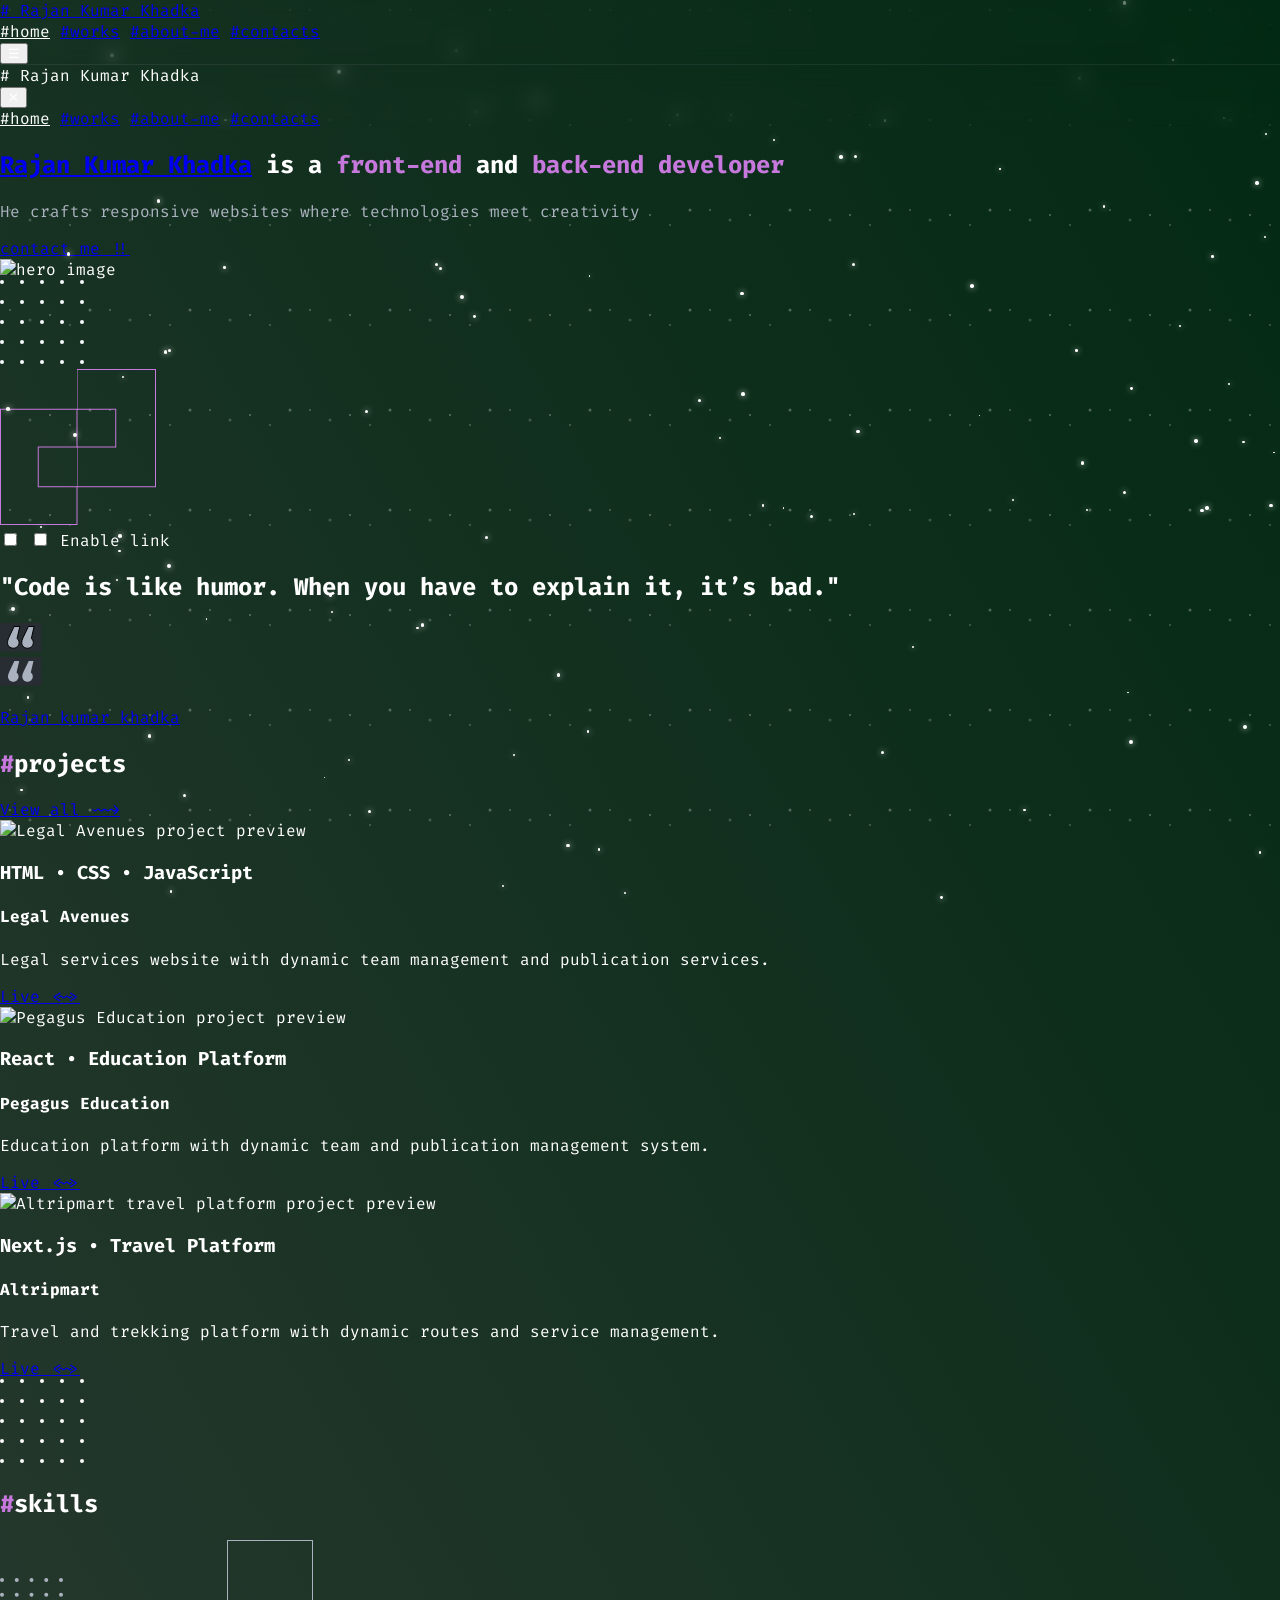
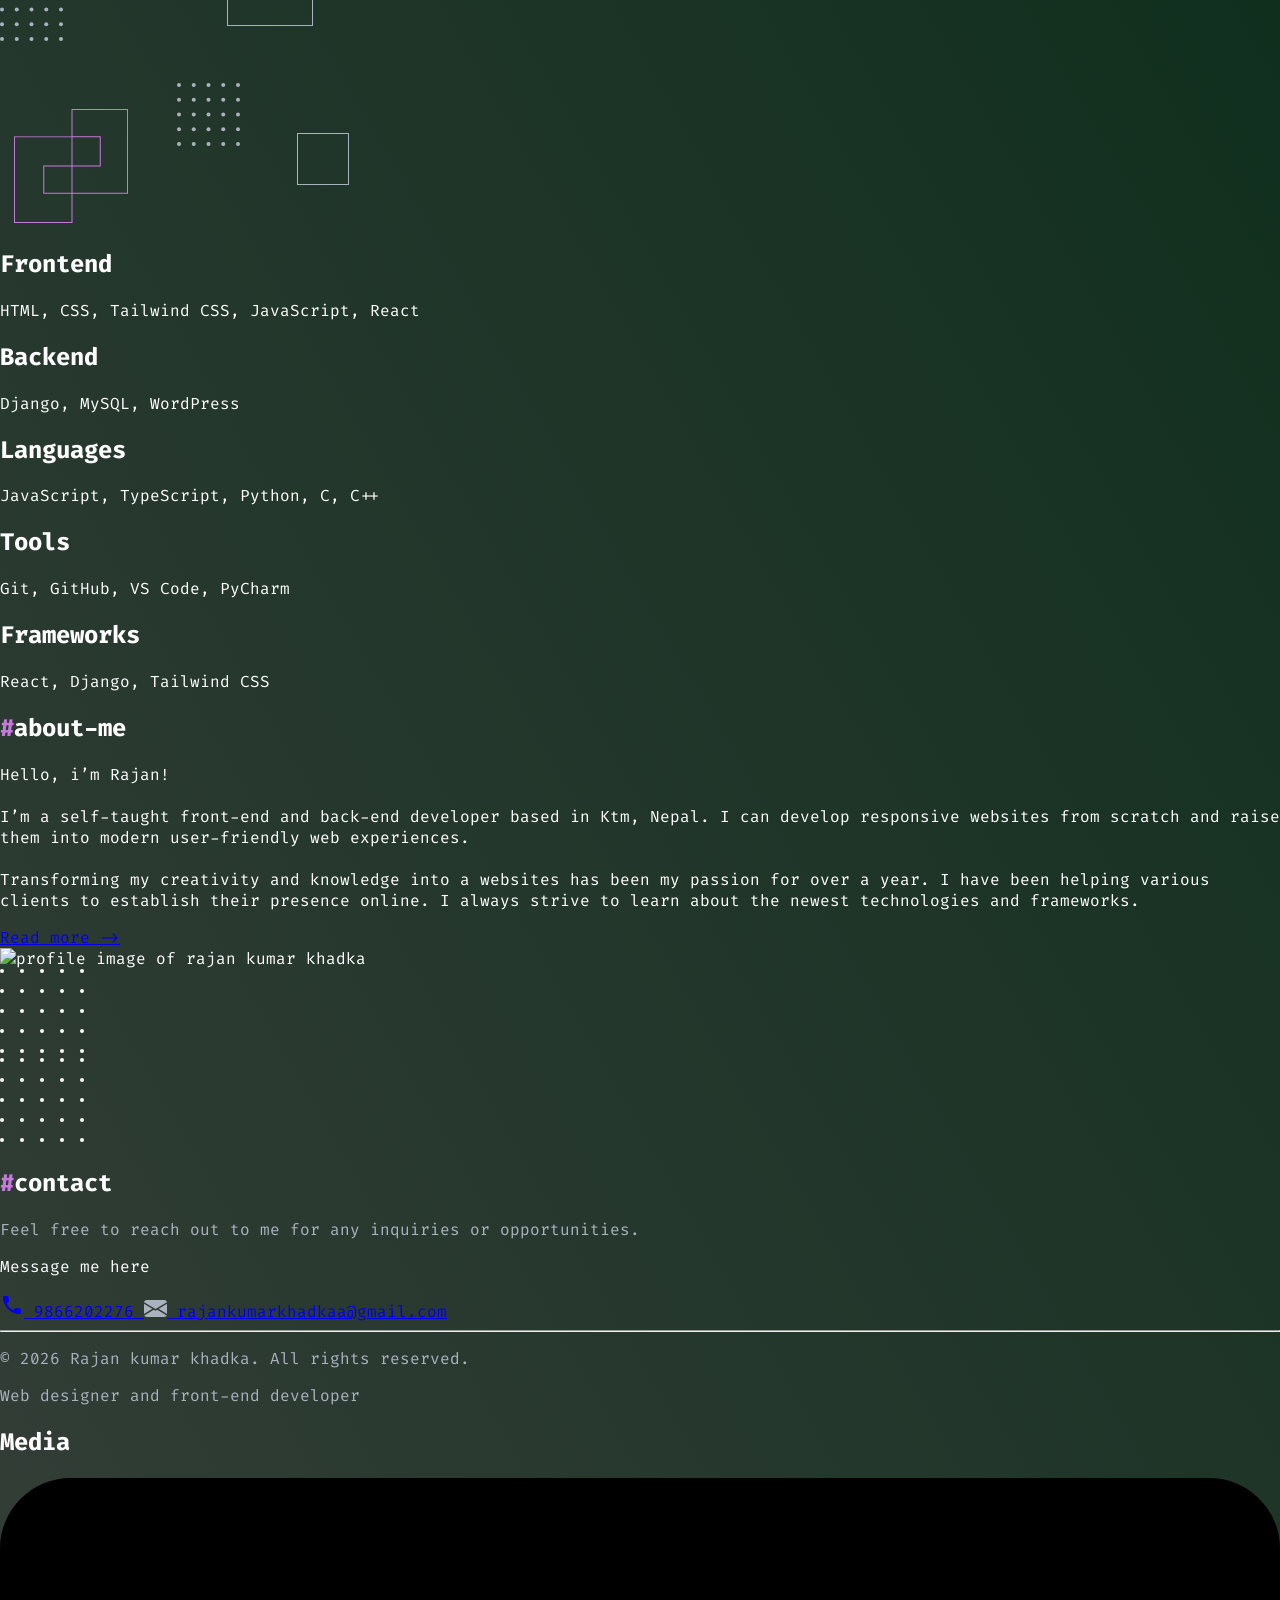
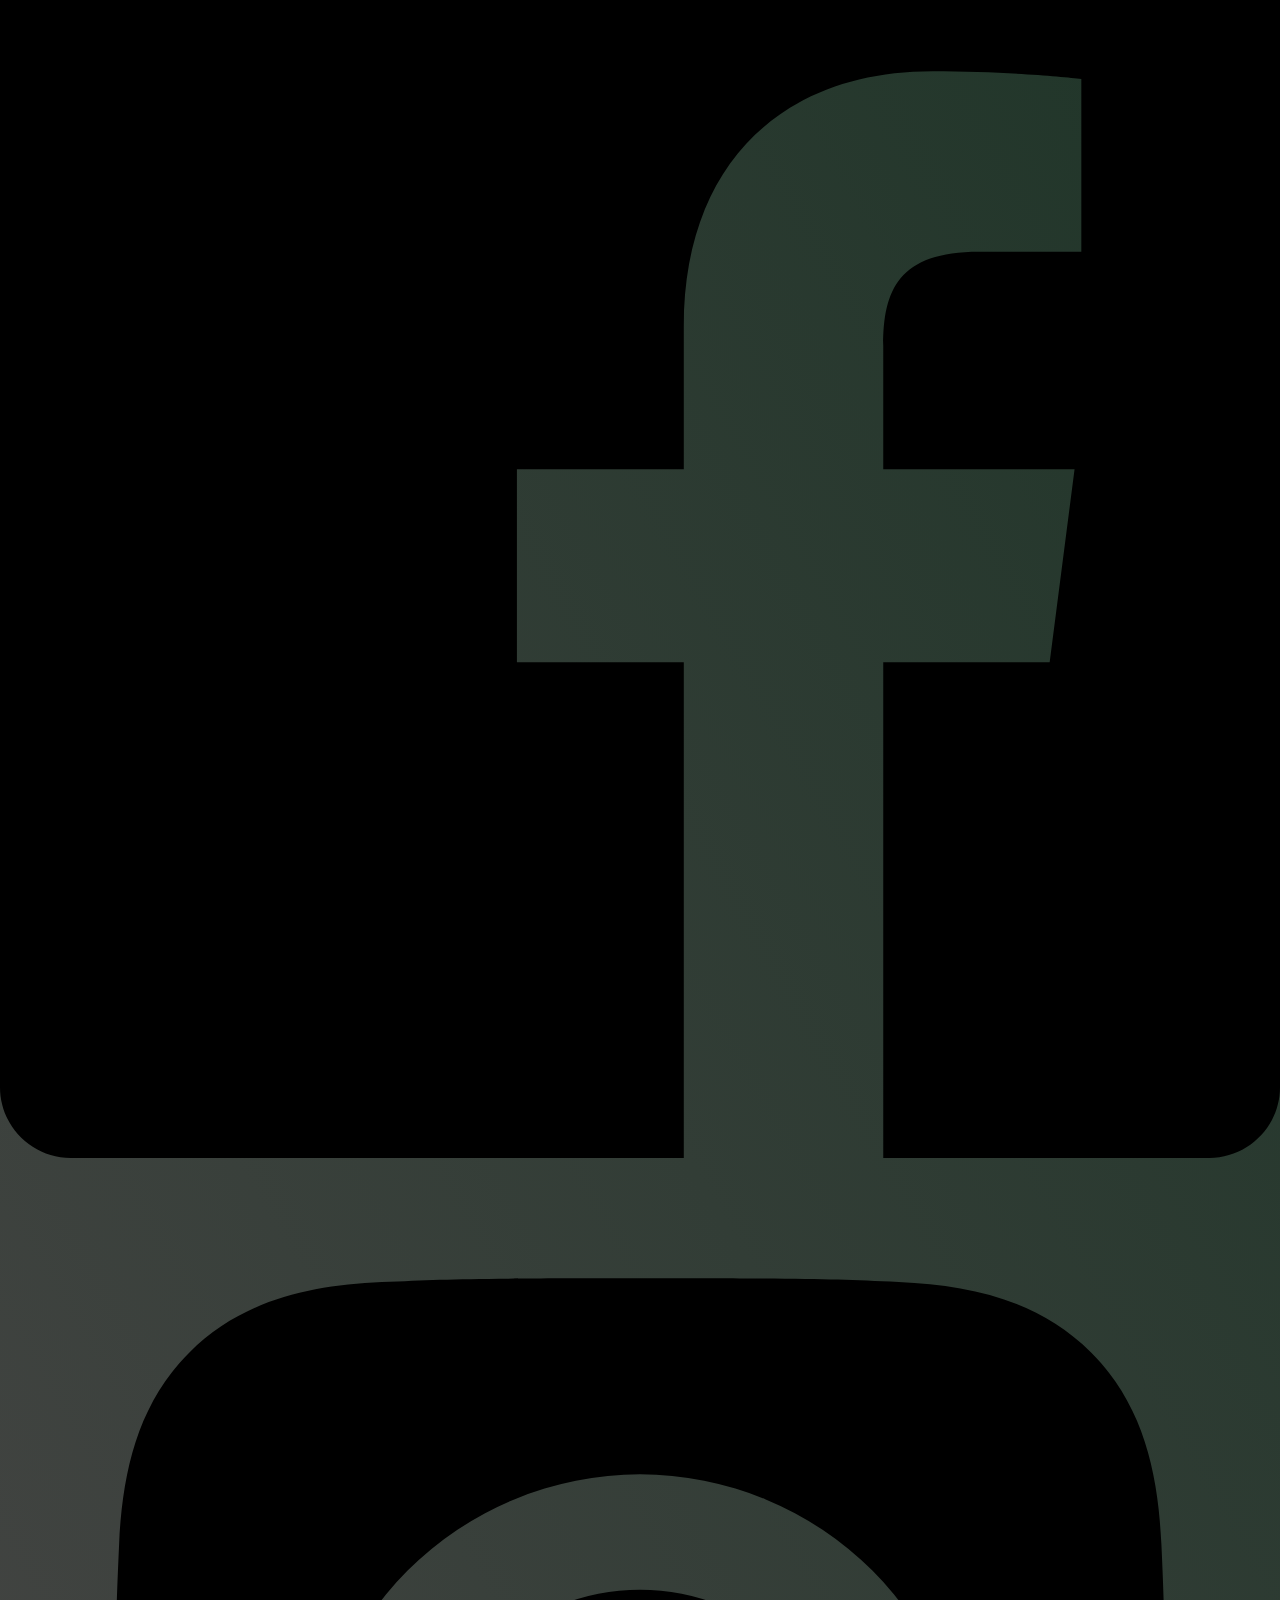
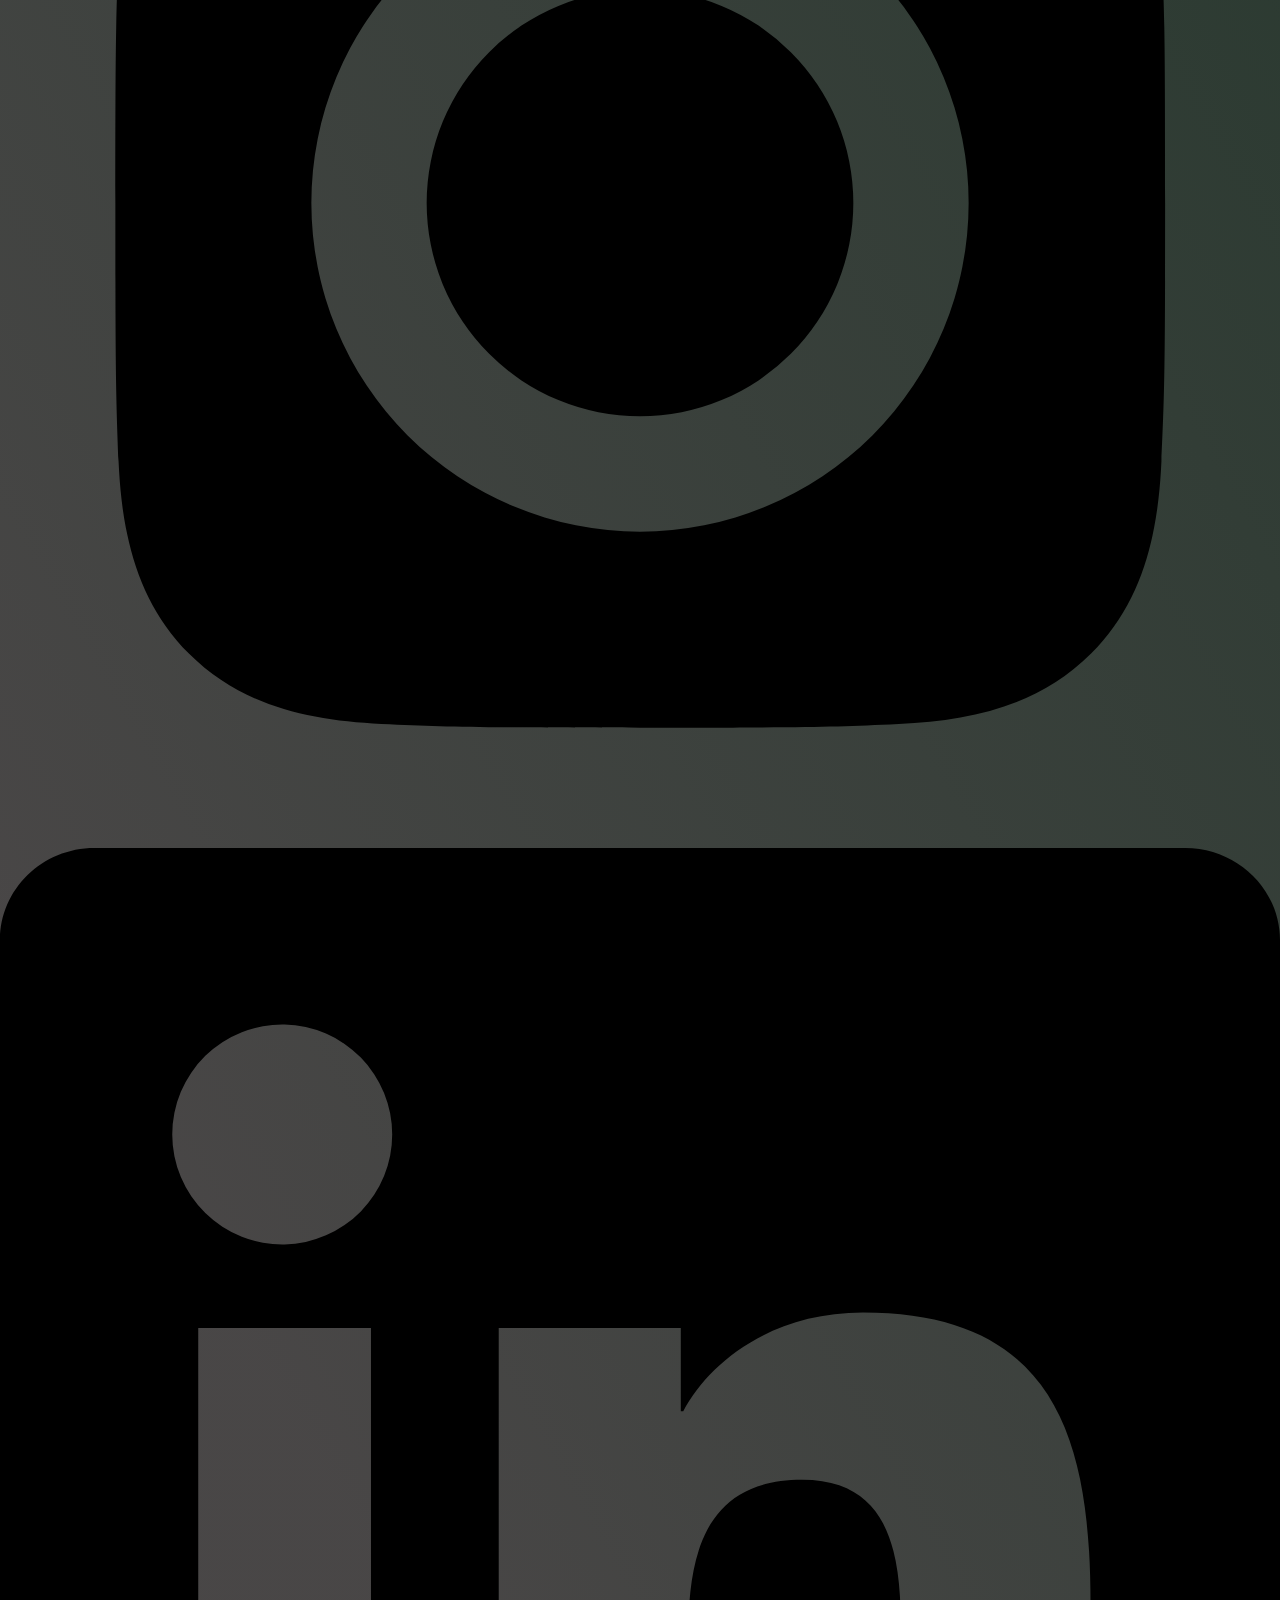
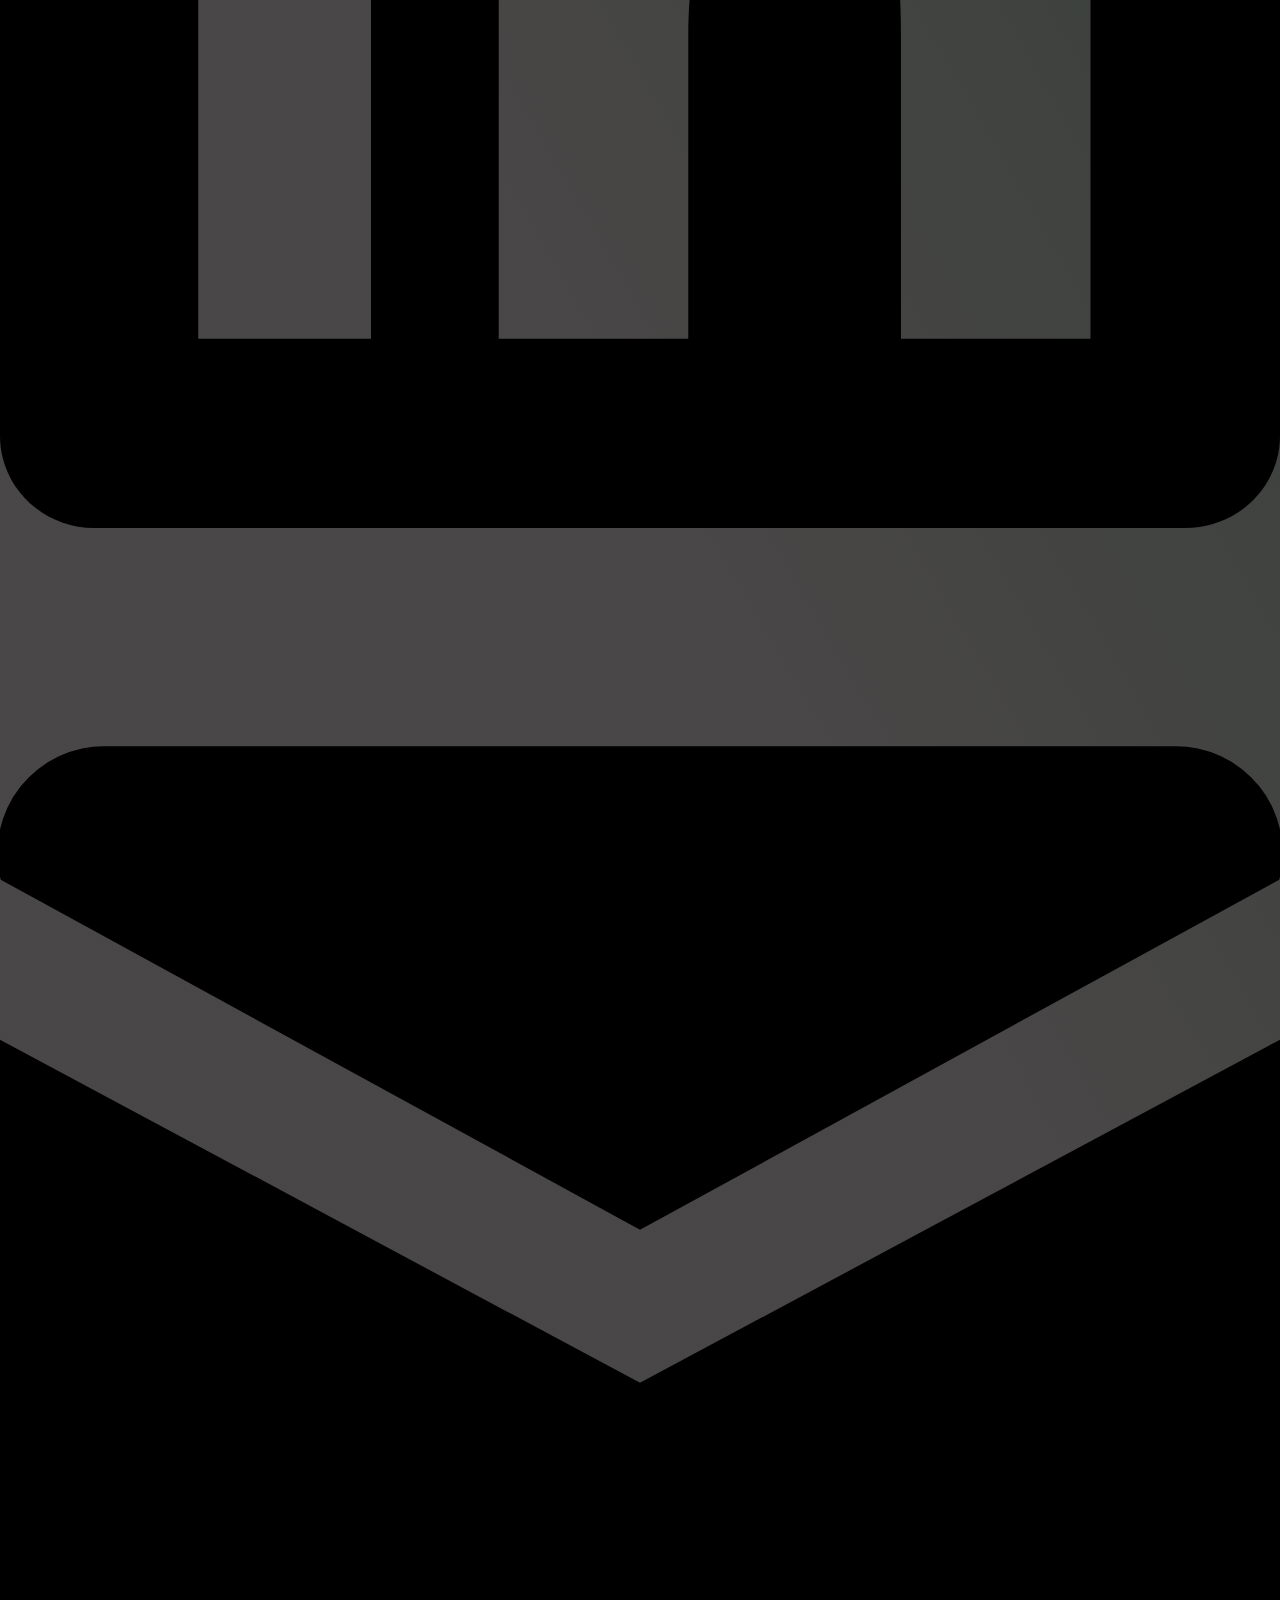
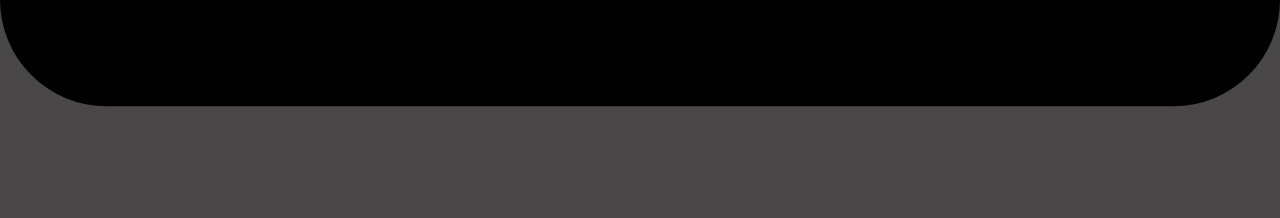
==== index.html @ e24d4714 "adding gradient" ====
<!DOCTYPE html>
<html lang="en">

<head>
    <meta charset="UTF-8">

    <!-- Title -->
    <title>Rajan Kumar Khadka</title>

    <!-- Description Meta Tag -->
    <meta name="description" content="Name : Rajan Kumar Khadka,
         Nikname: Rajesh khadka">
    <meta name="description"
        content=" Passionate web developer with expertise in Django for backend development and HTML/CSS/next.js for frontend. Currently working at PegasusInc.tech, creating dynamic web applications.">

    <!-- Keywords Meta Tag -->
    <meta name="keywords"
        content="Rajan Kumar Khadka, developer, Django, backend, HTML, CSS, frontend, web applications">

    <!-- Author Meta Tag -->
    <meta name="author" content="Rajan Kumar Khadka">

    <!-- Robots Meta Tag -->
    <meta name="robots" content="index, follow">

    <!-- Open Graph Meta Tags for Social Media -->
    <meta property="og:title" content="Rajan Kumar Khadka - Passionate Developer">
    <meta property="og:description"
        content="Passionate for work with expertise in Django for backend development and HTML/CSS/Next for frontend. Currently working at PegasusInc.tech, creating dynamic web applications.">
    <meta property="og:image" content="profile.jpeg">
    <meta property="og:url" content="https://rajankumarkhadka.com.np">
    <meta property="og:type" content="website">

    <!-- Twitter Meta Tags -->
    <meta name="twitter:card" content="summary_large_image">
    <meta name="twitter:title" content="Rajan Kumar Khadka - Passionate Developer">
    <meta name="twitter:description"
        content="Rajan Kumar Khadka, a passionate developer with expertise in Django for backend development and HTML/CSS for frontend. Currently working at PegasusInc.tech, creating dynamic web applications.">
    <meta name="twitter:image" content="URL_to_image.jpg">

    <!-- Viewport Meta Tag for Responsiveness -->
    <meta name="viewport" content="width=device-width, initial-scale=1.0">

    <!-- Favicon -->
    <link rel="icon" href="/porfile.jpeg" type="image/x-icon">
    <meta charset="UTF-8" />
    <meta name="viewport" content="width=device-width, initial-scale=1.0" />
    <title>Rajesh khadka</title>
    <link rel="stylesheet" href="style.css" />
    <link rel="preconnect" href="https://fonts.googleapis.com" />
    <link rel="preconnect" href="https://fonts.gstatic.com" crossorigin />
    <link href="https://fonts.googleapis.com/css2?family=Fira+Code:wght@300..700&display=swap" rel="stylesheet" />
    <script src="https://cdn.jsdelivr.net/npm/@tailwindcss/browser@4"></script>

    <!-- email js -->
    <script type="text/javascript" src="https://cdn.jsdelivr.net/npm/@emailjs/browser@4/dist/email.min.js"></script>
    <script type="text/javascript">
        (function () {
            emailjs.init({
                publicKey: "CgrBud3-5Uvp6u06z",
            });
        })();
    </script>
</head>

<body class="bg-[#1E1E1E]">
    <!-- navbar section  -->
    <section class="">
        <header class="fixed top-0 left-0 w-full z-50 px-4 sm:px-0">
            <div class="max-w-[1024px] mx-auto  h-[64px] flex items-center justify-between">


                <!-- Logo -->
                <div class="flex items-center gap-2 text-white font-semibold">
                    <a href="/"><span class="text-purple-400">#</span> Rajan Kumar Khadka
                    </a>
                </div>


                <!-- Desktop Menu -->
                <nav class="hidden md:flex items-center gap-6 text-base">
                    <a href="/" class="text-white"><span class="text-purple-400">#</span>home</a>
                    <a href="/project" class="text-gray-400 hover:text-white"><span
                            class="text-purple-400">#</span>works</a>
                    <a href="/about" class="text-gray-400 hover:text-white"><span
                            class="text-purple-400">#</span>about-me</a>
                    <a href="/contact" class="text-gray-400 hover:text-white"><span
                            class="text-purple-400">#</span>contacts</a>
                </nav>


                <!-- Mobile Button -->
                <button id="menuBtn" class="md:hidden text-white text-2xl">☰</button>
            </div>
        </header>


        <!-- MOBILE MENU -->
        <div id="mobileMenu" class="fixed inset-0 hidden z-50">
            <div class="flex items-center justify-between px-6 h-[64px]">
                <div class="text-white font-semibold"><span class="text-purple-400">#</span> Rajan Kumar Khadka</div>
                <button id="closeBtn" class="text-white text-2xl">✕</button>
            </div>


            <nav class="px-6 pt-6 space-y-4 text-lg">
                <a href="/" class="block text-white"><span class="text-purple-400">#</span>home</a>
                <a href="/project" class="block text-gray-400"><span class="text-purple-400">#</span>works</a>
                <a href="/about" class="block text-gray-400"><span class="text-purple-400">#</span>about-me</a>
                <a href="/contact" class="block text-gray-400"><span class="text-purple-400">#</span>contacts</a>


            </nav>
        </div>


        <script>
            const menuBtn = document.getElementById('menuBtn');
            const closeBtn = document.getElementById('closeBtn');
            const mobileMenu = document.getElementById('mobileMenu');


            menuBtn.onclick = () => mobileMenu.classList.remove('hidden');
            closeBtn.onclick = () => mobileMenu.classList.add('hidden');
        </script>
    </section>

    <!-- hero section -->
    <section class="max-w-[1024px] mx-auto mt-20 px-4 sm:px-0">
        <div
            class="grid grid-cols-1 md:grid-cols-[537px_449px] max-h-[423px] mx-auto gap-3 justify-between items-center">
            <div class="flex flex-col">
                <h1 class="text-white text-[32px] font-semibold">
                    <a href="https://rajankumarkhadka.com.np/">Rajan Kumar Khadka</a> is a <span
                        class="text-primary">front-end </span> and
                    <span class="text-primary">back-end developer</span>
                </h1>
                <p class="text-gray mt-[32px]">
                    He crafts responsive websites where technologies meet creativity
                </p>
                <a href="/contact"
                    class="border border-[var(--primary)] hover:bg-[var(--primary)] hover:text-[var(--white)] px-3 py-2 mt-4 max-w-max transition-all duration-300">
                    contact me !!
                </a>
            </div>
            <div class="flex flex-col relative">
                <img class="h-[400px] md:h-auto object-cover" src="image/rajesh.png" alt="hero image" />
                <div class="absolute z-10 w-full h-full top-0 left-0">
                    <div class="bottom-10 right-[44px] absolute">
                        <svg width="84" height="84" viewBox="0 0 84 84" fill="none" xmlns="http://www.w3.org/2000/svg">
                            <circle cx="2" cy="2" r="2" fill="#fafafa" />
                            <circle cx="22" cy="2" r="2" fill="#fafafa" />
                            <circle cx="42" cy="2" r="2" fill="#fafafa" />
                            <circle cx="62" cy="2" r="2" fill="#fafafa" />
                            <circle cx="82" cy="2" r="2" fill="#fafafa" />
                            <circle cx="2" cy="22" r="2" fill="#fafafa" />
                            <circle cx="22" cy="22" r="2" fill="#fafafa" />
                            <circle cx="42" cy="22" r="2" fill="#fafafa" />
                            <circle cx="62" cy="22" r="2" fill="#fafafa" />
                            <circle cx="82" cy="22" r="2" fill="#fafafa" />
                            <circle cx="2" cy="42" r="2" fill="#fafafa" />
                            <circle cx="22" cy="42" r="2" fill="#fafafa" />
                            <circle cx="42" cy="42" r="2" fill="#fafafa" />
                            <circle cx="62" cy="42" r="2" fill="#fafafa" />
                            <circle cx="82" cy="42" r="2" fill="#fafafa" />
                            <circle cx="2" cy="62" r="2" fill="#fafafa" />
                            <circle cx="22" cy="62" r="2" fill="#fafafa" />
                            <circle cx="42" cy="62" r="2" fill="#fafafa" />
                            <circle cx="62" cy="62" r="2" fill="#fafafa" />
                            <circle cx="82" cy="62" r="2" fill="#fafafa" />
                            <circle cx="2" cy="82" r="2" fill="#fafafa" />
                            <circle cx="22" cy="82" r="2" fill="#fafafa" />
                            <circle cx="42" cy="82" r="2" fill="#fafafa" />
                            <circle cx="62" cy="82" r="2" fill="#fafafa" />
                            <circle cx="82" cy="82" r="2" fill="#fafafa" />
                        </svg>
                    </div>
                    <div class="top-30 left-0 absolute">
                        <svg width="156" height="156" viewBox="0 0 156 156" fill="none"
                            xmlns="http://www.w3.org/2000/svg">
                            <mask id="path-1-inside-1_64_1298" fill="white">
                                <path fill-rule="evenodd" clip-rule="evenodd"
                                    d="M0 39.75H38.75H77.5V78.5H38.75V117.25H77.5V156H38.75H0V117.25V78.5V39.75Z" />
                            </mask>
                            <path
                                d="M0 39.75V38.75H-1V39.75H0ZM77.5 39.75H78.5V38.75H77.5V39.75ZM77.5 78.5V79.5H78.5V78.5H77.5ZM38.75 78.5V77.5H37.75V78.5H38.75ZM38.75 117.25H37.75V118.25H38.75V117.25ZM77.5 117.25H78.5V116.25H77.5V117.25ZM77.5 156V157H78.5V156H77.5ZM0 156H-1V157H0V156ZM38.75 38.75H0V40.75H38.75V38.75ZM77.5 38.75H38.75V40.75H77.5V38.75ZM78.5 78.5V39.75H76.5V78.5H78.5ZM38.75 79.5H77.5V77.5H38.75V79.5ZM39.75 117.25V78.5H37.75V117.25H39.75ZM38.75 118.25H77.5V116.25H38.75V118.25ZM76.5 117.25V156H78.5V117.25H76.5ZM77.5 155H38.75V157H77.5V155ZM0 157H38.75V155H0V157ZM-1 117.25V156H1V117.25H-1ZM-1 78.5V117.25H1V78.5H-1ZM-1 39.75V78.5H1V39.75H-1Z"
                                fill="#C778DD" mask="url(#path-1-inside-1_64_1298)" />
                            <mask id="path-3-outside-2_64_1298" maskUnits="userSpaceOnUse" x="76.5" y="0" width="80"
                                height="119" fill="black">
                                <rect fill="white" x="76.5" width="80" height="119" />
                                <path fill-rule="evenodd" clip-rule="evenodd"
                                    d="M77.5 1H116.25H155V39.75V78.5V117.25H116.25H77.5V78.5H116.25V39.75H77.5V1Z" />
                            </mask>
                            <path
                                d="M77.5 1V0H76.5V1H77.5ZM155 1H156V0H155V1ZM155 117.25V118.25H156V117.25H155ZM77.5 117.25H76.5V118.25H77.5V117.25ZM77.5 78.5V77.5H76.5V78.5H77.5ZM116.25 78.5V79.5H117.25V78.5H116.25ZM116.25 39.75H117.25V38.75H116.25V39.75ZM77.5 39.75H76.5V40.75H77.5V39.75ZM116.25 0H77.5V2H116.25V0ZM155 0H116.25V2H155V0ZM156 39.75V1H154V39.75H156ZM156 78.5V39.75H154V78.5H156ZM156 117.25V78.5H154V117.25H156ZM116.25 118.25H155V116.25H116.25V118.25ZM116.25 116.25H77.5V118.25H116.25V116.25ZM78.5 117.25V78.5H76.5V117.25H78.5ZM77.5 79.5H116.25V77.5H77.5V79.5ZM115.25 39.75V78.5H117.25V39.75H115.25ZM77.5 40.75H116.25V38.75H77.5V40.75ZM76.5 1V39.75H78.5V1H76.5Z"
                                fill="#C778DD" mask="url(#path-3-outside-2_64_1298)" />
                        </svg>
                    </div>
                </div>
                <div
                    class="px-2 flex gap-1 border-[var(--gray)] border relative max-w-max mx-auto justify-center items-center">
                    <input id="link-checkbox" type="checkbox" value=""
                        class="w-4 h-4 border border-default-medium rounded-xs bg-[var(--primary)] focus:ring-2 focus:ring-brand-soft" />
                    <label for="link-checkbox" class="flex items-center gap-2 cursor-pointer">
                        <input id="link-checkbox" type="checkbox"
                            class="w-4 h-4 border border-default-medium rounded-xs bg-[var(--primary)] focus:ring-2 focus:ring-brand-soft">
                        <span class="text-[var(--gray)]">Enable link</span>
                    </label>

                </div>
            </div>
        </div>
        <div class="md:mt-[116px] mt-[350px] flex flex-col max-w-[670px] mx-auto">
            <div class="border-[var(--gray)] relative border px-2 py-4 items-center">
                <h2 class="text-lg text-white">
                    "Code is like humor. When you have to explain it, it’s bad."
                </h2>
                <div class="absolute -top-4">
                    <svg width="42" height="29" viewBox="0 0 42 29" fill="none" xmlns="http://www.w3.org/2000/svg">
                        <rect width="41.472" height="28.704" fill="#282C33" />
                        <path
                            d="M19.8271 3.5L19.6875 4.11133L17.1025 15.3838C17.6451 15.8304 18.0873 16.388 18.4287 17.0508H18.4277C18.8527 17.8129 19.0596 18.6723 19.0596 19.6162C19.0595 21.184 18.4796 22.5212 17.334 23.5967C16.2138 24.6684 14.8417 25.2041 13.248 25.2041C11.6141 25.2041 10.2261 24.6694 9.12207 23.5889L9.11816 23.5859C8.04002 22.5078 7.50005 21.1736 7.5 19.6162C7.5 18.8868 7.60236 18.1199 7.80273 17.3184C8.00637 16.504 8.40657 15.4781 8.98828 14.25L13.9482 3.78613L14.084 3.5H19.8271ZM34.1016 3.5L33.959 4.11328L31.3447 15.3799C31.9046 15.8264 32.357 16.3847 32.7002 17.0508H32.6992C33.1033 17.8135 33.2998 18.6726 33.2998 19.6162C33.2998 21.184 32.7198 22.5212 31.5742 23.5967C30.4351 24.6661 29.0643 25.204 27.4883 25.2041C25.8928 25.2041 24.5193 24.6669 23.3984 23.5928L23.3945 23.5889C22.2939 22.5116 21.7403 21.177 21.7402 19.6162C21.7402 18.8868 21.8426 18.1199 22.043 17.3184C22.2475 16.5004 22.6602 15.4717 23.2637 14.2432L28.2529 3.78516L28.3887 3.5H34.1016Z"
                            fill="#ABB2BF" stroke="black" />
                    </svg>
                </div>
                <div class="absolute  -bottom-4 right-2">
                    <svg width="42" height="29" viewBox="0 0 42 29" fill="none" xmlns="http://www.w3.org/2000/svg">
                        <rect width="41.472" height="28.704" fill="#282C33" />
                        <path
                            d="M18.56 19.616C18.56 21.0453 18.0373 22.2507 16.992 23.232C15.968 24.2133 14.72 24.704 13.248 24.704C11.7333 24.704 10.4747 24.2133 9.472 23.232C8.49067 22.2507 8 21.0453 8 19.616C8 18.9333 8.096 18.208 8.288 17.44C8.48 16.672 8.864 15.68 9.44 14.464L14.4 4H19.2L16.544 15.584C17.1413 16.0107 17.6213 16.576 17.984 17.28C18.368 17.9627 18.56 18.7413 18.56 19.616ZM32.8 19.616C32.8 21.0453 32.2773 22.2507 31.232 23.232C30.1867 24.2133 28.9387 24.704 27.488 24.704C26.016 24.704 24.768 24.2133 23.744 23.232C22.7413 22.2507 22.24 21.0453 22.24 19.616C22.24 18.9333 22.336 18.208 22.528 17.44C22.72 16.672 23.1147 15.68 23.712 14.464L28.704 4H33.472L30.784 15.584C31.4027 16.0107 31.8933 16.576 32.256 17.28C32.6187 17.9627 32.8 18.7413 32.8 19.616Z"
                            fill="#ABB2BF" />
                    </svg>
                </div>
            </div>
            <div class="flex justify-end">
                <p class="text-white text-lg max-w-max border border-[var(--gray)] p-2">
                    <a href="https://rajankumarkhadka.com.np/" class="">Rajan kumar khadka</a>
                </p>
            </div>
            <div class="absolute hidden right-0 h-14 mt-3 w-16 border-y border-l border-[var(--gray)]"></div>
        </div>
    </section>

    <!-- project -->
    <section class="mt-[74px] relative">
        <div class="max-w-[1024px] mx-auto px-4 sm:px-0">
            <div class="flex gap-10 text-center justify-between items-center">
                <div class="flex items-center">
                    <h2 class="text-[32px] font-medium text-white">
                        <span class="text-primary">#</span>projects
                    </h2>
                    <span class="h-[1px] w-[50px] lg:w-[400px] bg-[var(--primary)] inline-block"></span>
                </div>
                <div class="inline-flex gap-2">
                    <a href="#"> View all ~~></a>
                </div>
            </div>
            <div class="grid grid-cols-1 lg:grid-cols-3 mt-10 gap-6">

                <!-- Legal Avenues -->
                <div
                    class="flex flex-col border border-[var(--gray)] hover:border-[var(--primary)] transition-all duration-300">
                    <picture>
                        <img src="image/legal_avenues.webp" width="323" height="158"
                            class="h-[150px] w-full object-cover" alt="Legal Avenues project preview" loading="lazy">
                    </picture>

                    <h3 class="text-[var(--gray)] text-sm p-4 font-medium border-y">
                        HTML • CSS • JavaScript
                    </h3>

                    <div class="space-y-3 p-4">
                        <h4 class="text-xl font-medium text-white">Legal Avenues</h4>
                        <p class="text-sm text-[var(--gray)] line-clamp-3">
                            Legal services website with dynamic team management and publication services.
                        </p>
                        <div class="flex gap-4">
                            <a href="https://legalavenues.com.np/" target="_blank" rel="noopener noreferrer"
                                aria-label="Visit Legal Avenues live website"
                                class="p-1 border border-[var(--primary)] hover:border-[var(--gray)] transition-all duration-300">
                                Live &lt;~&gt;
                            </a>
                        </div>
                    </div>
                </div>

                <!-- Pegagus Education -->
                <div
                    class="flex flex-col border border-[var(--gray)] hover:border-[var(--primary)] transition-all duration-300">
                    <picture>
                       <img
                            src="image/pegasus.webp"
                            width="323"
                            height="158"
                            class="h-[150px] w-full object-cover"
                            alt="Pegagus Education project preview"
                            loading="lazy"
                            />
                    </picture>

                    <h3 class="text-[var(--gray)] text-sm p-4 font-medium border-y">
                        React • Education Platform
                    </h3>

                    <div class="space-y-3 p-4">
                        <h4 class="text-xl font-medium text-white">Pegagus Education</h4>
                        <p class="text-sm text-[var(--gray)] line-clamp-3">
                            Education platform with dynamic team and publication management system.
                        </p>
                        <div class="flex gap-4">
                            <a href="https://pegagus.vercel.app/" target="_blank" rel="noopener noreferrer"
                                aria-label="Visit Pegagus Education live website"
                                class="p-1 border border-[var(--primary)] hover:border-[var(--gray)] transition-all duration-300">
                                Live &lt;~&gt;
                            </a>
                        </div>
                    </div>
                </div>

                <!-- Altripmart -->
                <div
                    class="flex flex-col border border-[var(--gray)] hover:border-[var(--primary)] transition-all duration-300">
                    <picture>
                        <img src="image/altripmart.webp" width="323" height="158"
                            class="h-[150px] w-full object-cover" alt="Altripmart travel platform project preview"
                            loading="lazy">
                    </picture>

                    <h3 class="text-[var(--gray)] text-sm p-4 font-medium border-y">
                        Next.js • Travel Platform
                    </h3>

                    <div class="space-y-3 p-4">
                        <h4 class="text-xl font-medium text-white">Altripmart</h4>
                        <p class="text-sm text-[var(--gray)] line-clamp-3">
                            Travel and trekking platform with dynamic routes and service management.
                        </p>
                        <div class="flex gap-4">
                            <a href="https://altripmart-two.vercel.app/" target="_blank" rel="noopener noreferrer"
                                aria-label="Visit Altripmart live website"
                                class="p-1 border border-[var(--primary)] hover:border-[var(--gray)] transition-all duration-300">
                                Live &lt;~&gt;
                            </a>
                        </div>
                    </div>
                </div>

            </div>

        </div>
        <div class="absolute hidden md:flex top-30 -left-8 justify-left">
            <svg width="84" height="84" viewBox="0 0 84 84" fill="none" xmlns="http://www.w3.org/2000/svg">
                <circle cx="2" cy="2" r="2" fill="#fafafa" />
                <circle cx="22" cy="2" r="2" fill="#fafafa" />
                <circle cx="42" cy="2" r="2" fill="#fafafa" />
                <circle cx="62" cy="2" r="2" fill="#fafafa" />
                <circle cx="82" cy="2" r="2" fill="#fafafa" />
                <circle cx="2" cy="22" r="2" fill="#fafafa" />
                <circle cx="22" cy="22" r="2" fill="#fafafa" />
                <circle cx="42" cy="22" r="2" fill="#fafafa" />
                <circle cx="62" cy="22" r="2" fill="#fafafa" />
                <circle cx="82" cy="22" r="2" fill="#fafafa" />
                <circle cx="2" cy="42" r="2" fill="#fafafa" />
                <circle cx="22" cy="42" r="2" fill="#fafafa" />
                <circle cx="42" cy="42" r="2" fill="#fafafa" />
                <circle cx="62" cy="42" r="2" fill="#fafafa" />
                <circle cx="82" cy="42" r="2" fill="#fafafa" />
                <circle cx="2" cy="62" r="2" fill="#fafafa" />
                <circle cx="22" cy="62" r="2" fill="#fafafa" />
                <circle cx="42" cy="62" r="2" fill="#fafafa" />
                <circle cx="62" cy="62" r="2" fill="#fafafa" />
                <circle cx="82" cy="62" r="2" fill="#fafafa" />
                <circle cx="2" cy="82" r="2" fill="#fafafa" />
                <circle cx="22" cy="82" r="2" fill="#fafafa" />
                <circle cx="42" cy="82" r="2" fill="#fafafa" />
                <circle cx="62" cy="82" r="2" fill="#fafafa" />
                <circle cx="82" cy="82" r="2" fill="#fafafa" />
            </svg>
        </div>
        <div class="absolute hidden md:flex bottom-10 right-0 h-30 mt-3 w-16 border-y border-l border-[var(--gray)]">
        </div>
    </section>


    <!-- skills -->
    <section class="mt-[74px] relative max-w-[1024px] mx-auto px-4 sm:px-0">
        <div class="flex gap-10 text-center justify-between items-center">
            <div class="flex items-center">
                <h2 class="text-[32px] font-medium text-white">
                    <span class="text-primary">#</span>skills
                </h2>
                <span class="h-[1px] w-[100px] lg:w-[200px] bg-[var(--primary)] inline-block"></span>
            </div>
        </div>
        <div class="grid grid-cols-1 lg:grid-cols-[349px_584px] gap-[59px]">
            <div class="">
                <svg width="349" height="283" viewBox="0 0 349 283" fill="none" xmlns="http://www.w3.org/2000/svg">
                    <circle cx="2" cy="40" r="2" fill="#ABB2BF" />
                    <circle cx="16.75" cy="40" r="2" fill="#ABB2BF" />
                    <circle cx="31.5" cy="40" r="2" fill="#ABB2BF" />
                    <circle cx="46.25" cy="40" r="2" fill="#ABB2BF" />
                    <circle cx="61" cy="40" r="2" fill="#ABB2BF" />
                    <circle cx="2" cy="54.75" r="2" fill="#ABB2BF" />
                    <circle cx="16.75" cy="54.75" r="2" fill="#ABB2BF" />
                    <circle cx="31.5" cy="54.75" r="2" fill="#ABB2BF" />
                    <circle cx="46.25" cy="54.75" r="2" fill="#ABB2BF" />
                    <circle cx="61" cy="54.75" r="2" fill="#ABB2BF" />
                    <circle cx="2" cy="69.5" r="2" fill="#ABB2BF" />
                    <circle cx="16.75" cy="69.5" r="2" fill="#ABB2BF" />
                    <circle cx="31.5" cy="69.5" r="2" fill="#ABB2BF" />
                    <circle cx="46.25" cy="69.5" r="2" fill="#ABB2BF" />
                    <circle cx="61" cy="69.5" r="2" fill="#ABB2BF" />
                    <circle cx="2" cy="84.25" r="2" fill="#ABB2BF" />
                    <circle cx="16.75" cy="84.25" r="2" fill="#ABB2BF" />
                    <circle cx="31.5" cy="84.25" r="2" fill="#ABB2BF" />
                    <circle cx="46.25" cy="84.25" r="2" fill="#ABB2BF" />
                    <circle cx="61" cy="84.25" r="2" fill="#ABB2BF" />
                    <circle cx="2" cy="99" r="2" fill="#ABB2BF" />
                    <circle cx="16.75" cy="99" r="2" fill="#ABB2BF" />
                    <circle cx="31.5" cy="99" r="2" fill="#ABB2BF" />
                    <circle cx="46.25" cy="99" r="2" fill="#ABB2BF" />
                    <circle cx="61" cy="99" r="2" fill="#ABB2BF" />
                    <circle cx="179" cy="145" r="2" fill="#ABB2BF" />
                    <circle cx="193.75" cy="145" r="2" fill="#ABB2BF" />
                    <circle cx="208.5" cy="145" r="2" fill="#ABB2BF" />
                    <circle cx="223.25" cy="145" r="2" fill="#ABB2BF" />
                    <circle cx="238" cy="145" r="2" fill="#ABB2BF" />
                    <circle cx="179" cy="159.75" r="2" fill="#ABB2BF" />
                    <circle cx="193.75" cy="159.75" r="2" fill="#ABB2BF" />
                    <circle cx="208.5" cy="159.75" r="2" fill="#ABB2BF" />
                    <circle cx="223.25" cy="159.75" r="2" fill="#ABB2BF" />
                    <circle cx="238" cy="159.75" r="2" fill="#ABB2BF" />
                    <circle cx="179" cy="174.5" r="2" fill="#ABB2BF" />
                    <circle cx="193.75" cy="174.5" r="2" fill="#ABB2BF" />
                    <circle cx="208.5" cy="174.5" r="2" fill="#ABB2BF" />
                    <circle cx="223.25" cy="174.5" r="2" fill="#ABB2BF" />
                    <circle cx="238" cy="174.5" r="2" fill="#ABB2BF" />
                    <circle cx="179" cy="189.25" r="2" fill="#ABB2BF" />
                    <circle cx="193.75" cy="189.25" r="2" fill="#ABB2BF" />
                    <circle cx="208.5" cy="189.25" r="2" fill="#ABB2BF" />
                    <circle cx="223.25" cy="189.25" r="2" fill="#ABB2BF" />
                    <circle cx="238" cy="189.25" r="2" fill="#ABB2BF" />
                    <circle cx="179" cy="204" r="2" fill="#ABB2BF" />
                    <circle cx="193.75" cy="204" r="2" fill="#ABB2BF" />
                    <circle cx="208.5" cy="204" r="2" fill="#ABB2BF" />
                    <circle cx="223.25" cy="204" r="2" fill="#ABB2BF" />
                    <circle cx="238" cy="204" r="2" fill="#ABB2BF" />
                    <rect x="297.5" y="193.5" width="51" height="51" stroke="#ABB2BF" />
                    <rect x="227.5" y="0.5" width="85" height="85" stroke="#ABB2BF" />
                    <mask id="path-53-inside-1_29_371" fill="white">
                        <path fill-rule="evenodd" clip-rule="evenodd"
                            d="M71.5 169H99.75H128V197.25V225.5V253.75H99.75H71.5V225.5H99.75V197.25H71.5V169Z" />
                    </mask>
                    <path
                        d="M71.5 169V168H70.5V169H71.5ZM128 169H129V168H128V169ZM128 253.75V254.75H129V253.75H128ZM71.5 253.75H70.5V254.75H71.5V253.75ZM71.5 225.5V224.5H70.5V225.5H71.5ZM99.75 225.5V226.5H100.75V225.5H99.75ZM99.75 197.25H100.75V196.25H99.75V197.25ZM71.5 197.25H70.5V198.25H71.5V197.25ZM99.75 168H71.5V170H99.75V168ZM128 168H99.75V170H128V168ZM129 197.25V169H127V197.25H129ZM129 225.5V197.25H127V225.5H129ZM129 253.75V225.5H127V253.75H129ZM99.75 254.75H128V252.75H99.75V254.75ZM99.75 252.75H71.5V254.75H99.75V252.75ZM72.5 253.75V225.5H70.5V253.75H72.5ZM71.5 226.5H99.75V224.5H71.5V226.5ZM98.75 197.25V225.5H100.75V197.25H98.75ZM71.5 198.25H99.75V196.25H71.5V198.25ZM70.5 169V197.25H72.5V169H70.5Z"
                        fill="#C778DD" mask="url(#path-53-inside-1_29_371)" />
                    <mask id="path-55-outside-2_29_371" maskUnits="userSpaceOnUse" x="14" y="196.25" width="59"
                        height="87" fill="black">
                        <rect fill="white" x="14" y="196.25" width="59" height="87" />
                        <path fill-rule="evenodd" clip-rule="evenodd"
                            d="M15 197.25H43.25H71.5V225.5H43.25V253.75H71.5V282H43.25H15V253.75V225.5V197.25Z" />
                    </mask>
                    <path
                        d="M15 197.25V196.25H14V197.25H15ZM71.5 197.25H72.5V196.25H71.5V197.25ZM71.5 225.5V226.5H72.5V225.5H71.5ZM43.25 225.5V224.5H42.25V225.5H43.25ZM43.25 253.75H42.25V254.75H43.25V253.75ZM71.5 253.75H72.5V252.75H71.5V253.75ZM71.5 282V283H72.5V282H71.5ZM15 282H14V283H15V282ZM43.25 196.25H15V198.25H43.25V196.25ZM71.5 196.25H43.25V198.25H71.5V196.25ZM72.5 225.5V197.25H70.5V225.5H72.5ZM43.25 226.5H71.5V224.5H43.25V226.5ZM44.25 253.75V225.5H42.25V253.75H44.25ZM43.25 254.75H71.5V252.75H43.25V254.75ZM70.5 253.75V282H72.5V253.75H70.5ZM71.5 281H43.25V283H71.5V281ZM15 283H43.25V281H15V283ZM14 253.75V282H16V253.75H14ZM14 225.5V253.75H16V225.5H14ZM14 197.25V225.5H16V197.25H14Z"
                        fill="#C778DD" mask="url(#path-55-outside-2_29_371)" />
                </svg>

            </div>
            <div class="mt-10 grid grid-cols-2 lg:grid-cols-3 gap-4 [direction:rtl]">

                <!-- Frontend -->
                <div class="border border-[var(--gray)] text-[var(--gray)] [direction:ltr]">
                    <h2 class="text-white font-medium p-1">Frontend</h2>
                    <div class="border-t border-[var(--gray)]">
                        <p class="p-1 text-sm">
                            HTML, CSS, Tailwind CSS, JavaScript, React
                        </p>
                    </div>
                </div>

                <!-- Backend -->
                <div class="border border-[var(--gray)] text-[var(--gray)] [direction:ltr]">
                    <h2 class="text-white font-medium p-1">Backend</h2>
                    <div class="border-t border-[var(--gray)]">
                        <p class="p-1 text-sm">
                            Django, MySQL, WordPress
                        </p>
                    </div>
                </div>

                <!-- Languages -->
                <div class="border border-[var(--gray)] text-[var(--gray)] [direction:ltr]">
                    <h2 class="text-white font-medium p-1">Languages</h2>
                    <div class="border-t border-[var(--gray)]">
                        <p class="p-1 text-sm">
                            JavaScript, TypeScript, Python, C, C++
                        </p>
                    </div>
                </div>

                <!-- Tools -->
                <div class="border border-[var(--gray)] text-[var(--gray)] [direction:ltr]">
                    <h2 class="text-white font-medium p-1">Tools</h2>
                    <div class="border-t border-[var(--gray)]">
                        <p class="p-1 text-sm">
                            Git, GitHub, VS Code, PyCharm
                        </p>
                    </div>
                </div>

                <!-- Frameworks -->
                <div class="border border-[var(--gray)] text-[var(--gray)] [direction:ltr]">
                    <h2 class="text-white font-medium p-1">Frameworks</h2>
                    <div class="border-t border-[var(--gray)]">
                        <p class="p-1 text-sm">
                            React, Django, Tailwind CSS
                        </p>
                    </div>
                </div>

            </div>

        </div>
    </section>


    <!-- about me -->

    <section class="mt-[74px] relative">
        <div class="relative max-w-[1024px] mx-auto px-4 sm:px-0">

            <div class="grid grid-cols-1 gap-[166px] sm:grid-cols-2 lg:grid-cols-[515px_343px]">
                <div class="flex flex-col gap-[23px]">
                    <div class="flex gap-10 text-center justify-between items-center">
                        <div class="flex items-center">
                            <h2 class="text-[32px] font-medium text-white">
                                <span class="text-primary">#</span>about-me
                            </h2>
                            <span class="h-[1px] w-[100px] lg:w-[200px] bg-[var(--primary)] inline-block"></span>
                        </div>
                    </div>
                    <p class="text-base text-[var(--gray)] leading-[26px]">
                        Hello, i’m Rajan!
                        <br>
                        <br>
                        I’m a self-taught front-end and back-end developer based in Ktm, Nepal. I can develop responsive
                        websites
                        from scratch and raise them into modern user-friendly web experiences.
                        <br><br>
                        Transforming my creativity and knowledge into a websites has been my passion for over a year. I
                        have been helping various clients to establish their presence online. I always strive to learn
                        about the newest technologies and frameworks.
                    </p>

                    <div class="">
                        <a class="border border-[var(--primary)] px-2 py-1 max-w-max hover:border-[var(--gray)] transition-all duration-300 cursor-pointer"
                            href="/about">Read more -></a>
                    </div>
                </div>
                <div class="max-h-[450px]">
                    <img src="image/about.jpg" class="lg:h-[450px]  object-cover"
                        alt="profile image of rajan kumar khadka">
                </div>
            </div>
        </div>

        <div class="absolute bottom-42 left-0 h-42 mt-3 w-16 border-y border-r border-[var(--gray)]"></div>
        <div class="absolute bottom-42 right-0 h-42 mt-3 w-16 border-y border-l border-[var(--gray)]"></div>

        <div class="absolute bottom-0 right-48 justify-left">
            <svg width="84" height="84" viewBox="0 0 84 84" fill="none" xmlns="http://www.w3.org/2000/svg">
                <circle cx="2" cy="2" r="2" fill="#fafafa" />
                <circle cx="22" cy="2" r="2" fill="#fafafa" />
                <circle cx="42" cy="2" r="2" fill="#fafafa" />
                <circle cx="62" cy="2" r="2" fill="#fafafa" />
                <circle cx="82" cy="2" r="2" fill="#fafafa" />
                <circle cx="2" cy="22" r="2" fill="#fafafa" />
                <circle cx="22" cy="22" r="2" fill="#fafafa" />
                <circle cx="42" cy="22" r="2" fill="#fafafa" />
                <circle cx="62" cy="22" r="2" fill="#fafafa" />
                <circle cx="82" cy="22" r="2" fill="#fafafa" />
                <circle cx="2" cy="42" r="2" fill="#fafafa" />
                <circle cx="22" cy="42" r="2" fill="#fafafa" />
                <circle cx="42" cy="42" r="2" fill="#fafafa" />
                <circle cx="62" cy="42" r="2" fill="#fafafa" />
                <circle cx="82" cy="42" r="2" fill="#fafafa" />
                <circle cx="2" cy="62" r="2" fill="#fafafa" />
                <circle cx="22" cy="62" r="2" fill="#fafafa" />
                <circle cx="42" cy="62" r="2" fill="#fafafa" />
                <circle cx="62" cy="62" r="2" fill="#fafafa" />
                <circle cx="82" cy="62" r="2" fill="#fafafa" />
                <circle cx="2" cy="82" r="2" fill="#fafafa" />
                <circle cx="22" cy="82" r="2" fill="#fafafa" />
                <circle cx="42" cy="82" r="2" fill="#fafafa" />
                <circle cx="62" cy="82" r="2" fill="#fafafa" />
                <circle cx="82" cy="82" r="2" fill="#fafafa" />
            </svg>
        </div>
        <div class="absolute top-20 right-130 justify-left">
            <svg width="84" height="84" viewBox="0 0 84 84" fill="none" xmlns="http://www.w3.org/2000/svg">
                <circle cx="2" cy="2" r="2" fill="#fafafa" />
                <circle cx="22" cy="2" r="2" fill="#fafafa" />
                <circle cx="42" cy="2" r="2" fill="#fafafa" />
                <circle cx="62" cy="2" r="2" fill="#fafafa" />
                <circle cx="82" cy="2" r="2" fill="#fafafa" />
                <circle cx="2" cy="22" r="2" fill="#fafafa" />
                <circle cx="22" cy="22" r="2" fill="#fafafa" />
                <circle cx="42" cy="22" r="2" fill="#fafafa" />
                <circle cx="62" cy="22" r="2" fill="#fafafa" />
                <circle cx="82" cy="22" r="2" fill="#fafafa" />
                <circle cx="2" cy="42" r="2" fill="#fafafa" />
                <circle cx="22" cy="42" r="2" fill="#fafafa" />
                <circle cx="42" cy="42" r="2" fill="#fafafa" />
                <circle cx="62" cy="42" r="2" fill="#fafafa" />
                <circle cx="82" cy="42" r="2" fill="#fafafa" />
                <circle cx="2" cy="62" r="2" fill="#fafafa" />
                <circle cx="22" cy="62" r="2" fill="#fafafa" />
                <circle cx="42" cy="62" r="2" fill="#fafafa" />
                <circle cx="62" cy="62" r="2" fill="#fafafa" />
                <circle cx="82" cy="62" r="2" fill="#fafafa" />
                <circle cx="2" cy="82" r="2" fill="#fafafa" />
                <circle cx="22" cy="82" r="2" fill="#fafafa" />
                <circle cx="42" cy="82" r="2" fill="#fafafa" />
                <circle cx="62" cy="82" r="2" fill="#fafafa" />
                <circle cx="82" cy="82" r="2" fill="#fafafa" />
            </svg>
        </div>
    </section>

    <!-- conatct -->
    <section class="mt-[74px] px-4 sm:px-0">
        <div class="max-w-[1024px] mx-auto ">
            <div class="grid grid-cols-1 md:grid-cols-2  ">
                <div class="">
                    <div class="flex items-center">
                        <h2 class="text-[32px] font-medium text-white">
                            <span class="text-primary">#</span>contact
                        </h2>
                        <span class="h-[1px] w-[100px] lg:w-[200px] bg-[var(--primary)] inline-block"></span>
                    </div>
                    <p class="mt-4 text-gray">Feel free to reach out to me for any inquiries or opportunities.</p>
                </div>
                <div
                    class="border border-[var(--gray)] p-2 flex flex-col gap-2 text-gray text-sm max-w-max self-end ml-auto md:mt-10 ">
                    <p class="text-white">Message me here</p>
                    <!-- Phone / Contact Link (clean + fixed) -->
                    <a href="tel:+9779866202276"
                        class="flex items-center gap-2 text-[#ABB2BF] hover:text-purple-400 transition"
                        aria-label="Call 9866202276">
                        <svg width="24" height="24" viewBox="0 0 24 24" fill="none" xmlns="http://www.w3.org/2000/svg"
                            class="shrink-0">
                            <path
                                d="M6.62 10.79C8.06 13.62 10.38 15.94 13.21 17.38L15.41 15.18C15.69 14.9 16.08 14.82 16.43 14.93C17.55 15.3 18.76 15.5 20 15.5C20.55 15.5 21 15.95 21 16.5V20C21 20.55 20.55 21 20 21C10.61 21 3 13.39 3 4C3 3.45 3.45 3 4 3H7.5C8.05 3 8.5 3.45 8.5 4C8.5 5.25 8.7 6.45 9.07 7.57C9.18 7.92 9.1 8.31 8.82 8.59L6.62 10.79Z"
                                fill="currentColor" />
                        </svg>

                        <span class="text-sm font-medium">9866202276</span>
                    </a>

                    <a href="mailto:rajankumarkhadkaa@gmail.com" class="flex gap-1 items-center"> <span><svg width="23"
                                height="17" viewBox="0 0 23 17" fill="none" xmlns="http://www.w3.org/2000/svg">
                                <path
                                    d="M0.071875 2.20292C0.216801 1.57709 0.573067 1.01832 1.08232 0.618104C1.59158 0.217889 2.22365 -4.32004e-05 2.875 6.42336e-09H20.125C20.7764 -4.32004e-05 21.4084 0.217889 21.9177 0.618104C22.4269 1.01832 22.7832 1.57709 22.9281 2.20292L11.5 9.0865L0.071875 2.20292ZM0 3.82075V13.8847L8.34181 8.84425L0 3.82075ZM9.71894 9.67583L0.274563 15.3807C0.507907 15.8657 0.876195 16.2753 1.33656 16.5619C1.79693 16.8486 2.33044 17.0005 2.875 17H20.125C20.6695 17.0001 21.2028 16.8479 21.6629 16.561C22.123 16.274 22.491 15.8643 22.724 15.3793L13.2796 9.67442L11.5 10.7468L9.71894 9.67442V9.67583ZM14.6582 8.84567L23 13.8847V3.82075L14.6582 8.84425V8.84567Z"
                                    fill="#ABB2BF" />
                            </svg>
                        </span>
                        rajankumarkhadkaa@gmail.com</a>
                </div>
            </div>
        </div>
    </section>

<!-- footer -->
    <footer class="mt-[74px] ">
        <hr class="border-t border-t-[var(--gray)]" />
        <div class="max-w-[1024px] mx-auto grid grid-cols-1 md:grid-cols-2 mt-4 pb-8">
            <div class="flex flex-col gap-1">
                <p class="mt-4 text-gray">© <span id="year"></span> Rajan kumar khadka. All rights reserved.</p>
                <p class="text-gray">Web designer and front-end developer</p>
            </div>
            <div class="flex flex-col">
                <h2 class="text-base self-end ml-auto">Media</h2>

                <div class="flex gap-4 ml-auto">
                    <!-- SOCIAL MEDIA (SVG ONLY – NO CDN) -->
                    <div class="bg-[#262b33] py-4 rounded-lg flex gap-4 text-gray-300">

                        <!-- Facebook -->
                        <a href="https://www.facebook.com/rajankumarkhadkaa" target="_blank"
                            aria-label="Visit Facebook profile" rel="noopener noreferrer"
                            class="flex items-center gap-3 hover:text-purple-400 transition">
                            <svg class="w-5 h-5 fill-current" viewBox="0 0 24 24">
                                <path
                                    d="M22.675 0h-21.35C.597 0 0 .597 0 1.326v21.348C0 23.403.597 24 1.326 24h11.495v-9.294H9.692v-3.622h3.129V8.413c0-3.1 1.893-4.788 4.659-4.788 1.325 0 2.463.099 2.795.143v3.24l-1.918.001c-1.504 0-1.796.715-1.796 1.763v2.313h3.587l-.467 3.622h-3.12V24h6.116C23.403 24 24 23.403 24 22.674V1.326C24 .597 23.403 0 22.675 0z" />
                            </svg>
                        </a>

                        <!-- Instagram -->
                        <a href="https://www.instagram.com/rajankumarkhadkaa/" target="_blank"
                            aria-label="Visit Instagram profile" rel="noopener noreferrer"
                            class="flex items-center gap-3 hover:text-purple-400 transition">
                            <svg class="w-5 h-5 fill-current" viewBox="0 0 24 24">
                                <path
                                    d="M12 2.163c3.204 0 3.584.012 4.85.07 1.366.062 2.633.344 3.608 1.32.975.975 1.257 2.242 1.319 3.608.058 1.266.069 1.646.069 4.84s-.011 3.574-.069 4.84c-.062 1.366-.344 2.633-1.319 3.608-.975.975-2.242 1.257-3.608 1.319-1.266.058-1.646.069-4.85.069s-3.584-.011-4.85-.069c-1.366-.062-2.633-.344-3.608-1.319-.975-.975-1.257-2.242-1.319-3.608C2.175 15.574 2.163 15.194 2.163 12s.012-3.574.07-4.84c.062-1.366.344-2.633 1.319-3.608.975-.975 2.242-1.257 3.608-1.319C8.416 2.175 8.796 2.163 12 2.163zm0 3.675a6.162 6.162 0 100 12.324 6.162 6.162 0 000-12.324zm0 10.162a4 4 0 110-8 4 4 0 010 8zm6.406-11.845a1.44 1.44 0 11-2.88 0 1.44 1.44 0 012.88 0z" />
                            </svg>
                        </a>

                        <!-- LinkedIn -->
                        <a href="https://www.linkedin.com/in/rajankumarkhadka/" aria-label="Visit LinkedIn profile"
                            target="_blank" rel="noopener noreferrer"
                            class="flex items-center gap-3 hover:text-purple-400 transition">
                            <svg class="w-5 h-5 fill-current" viewBox="0 0 24 24">
                                <path
                                    d="M20.447 20.452h-3.554v-5.569c0-1.328-.027-3.037-1.852-3.037-1.853 0-2.136 1.445-2.136 2.939v5.667H9.351V9h3.414v1.561h.046c.477-.9 1.637-1.85 3.37-1.85 3.601 0 4.266 2.37 4.266 5.455v6.286zM5.337 7.433a2.062 2.062 0 110-4.123 2.062 2.062 0 010 4.123zM6.956 20.452H3.717V9h3.239v11.452zM22.225 0H1.771C.792 0 0 .774 0 1.727v20.545C0 23.227.792 24 1.771 24h20.451C23.2 24 24 23.227 24 22.273V1.727C24 .774 23.2 0 22.222 0z" />
                            </svg>
                        </a>

                        <!-- Email -->
                        <a href="mailto:rajeshkhadka22e@gmail.com" aria-label="Send an email" rel="noopener noreferrer"
                            class="flex items-center gap-3 hover:text-purple-400 transition">
                            <svg class="w-5 h-5 fill-current" viewBox="0 0 24 24">
                                <path
                                    d="M12 13.065L.014 6.5A2 2 0 012 4h20a2 2 0 011.986 2.5L12 13.065zM12 15.935L0 9.5V20a2 2 0 002 2h20a2 2 0 002-2V9.5l-12 6.435z" />
                            </svg>
                        </a>
                    </div>

                </div>
            </div>
        </div>
       
    </footer>
    <script src="script.js"></script>
</body>

</html>
---- style.css ----
:root {
  --primary: #C778DD;   
  --white: #FFFFFF;   
  --gray: #ABB2BF;   
  --background: #282C33;  
}
.text-primary {
  color: var(--primary);
}

.text-white {
  color: var(--white);
}

.text-gray {
  color: var(--gray);
}

.bg-background {
  background-color: var(--background);
}

body {
  background: #050202;
background: -webkit-linear-gradient(60deg, rgba(5, 2, 2, 0.73) 24%, rgba(2, 41, 19, 1) 100%);
background: -moz-linear-gradient(60deg, rgba(5, 2, 2, 0.73) 24%, rgba(2, 41, 19, 1) 100%);
background: linear-gradient(60deg, rgba(5, 2, 2, 0.73) 24%, rgba(2, 41, 19, 1) 100%);
filter: progid:DXImageTransform.Microsoft.gradient(startColorstr="#050202", endColorstr="#022913", GradientType=0);
  color: var(--white);
  font-family: "Fira Code", monospace;
  margin: 0;
  padding: 0;
  position: relative;
  overflow-x: hidden;
}

body::before {
  content: '';
  position: fixed;
  top: 0;
  left: 0;
  width: 100%;
  height: 100%;
  background: url('data:image/svg+xml;utf8,<svg xmlns="http://www.w3.org/2000/svg" width="100" height="100"><circle cx="10" cy="10" r="1" fill="white" opacity="0.7"/><circle cx="30" cy="20" r="1.5" fill="white" opacity="0.5"/><circle cx="50" cy="15" r="1" fill="white" opacity="0.8"/><circle cx="70" cy="25" r="1" fill="white" opacity="0.6"/><circle cx="90" cy="10" r="1.5" fill="white" opacity="0.7"/></svg>') repeat;
  pointer-events: none;
  z-index: -1;
  opacity: 0.4;
}

/* Stars Background */
#stars-container {
  position: fixed;
  top: 0;
  left: 0;
  width: 100%;
  height: 100%;
  pointer-events: none;
  z-index: 0;
}

.star {
  position: absolute;
  width: 2px;
  height: 2px;
  background-color: #ffffff;
  border-radius: 50%;
  box-shadow: 0 0 6px rgba(255, 255, 255, 1);
}

.star.float {
  animation: float 6s infinite ease-in-out;
}

.star.drift-left {
  animation: drift-left 10s infinite ease-in-out;
}

.star.drift-right {
  animation: drift-right 12s infinite ease-in-out;
}

.star.orbit {
  animation: orbit 15s infinite linear;
}

@keyframes float {
  0%, 100% {
    transform: translateY(0px);
  }
  50% {
    transform: translateY(-50px);
  }
}

@keyframes drift-left {
  0%, 100% {
    transform: translateX(0px);
  }
  50% {
    transform: translateX(-80px);
  }
}

@keyframes drift-right {
  0%, 100% {
    transform: translateX(0px);
  }
  50% {
    transform: translateX(80px);
  }
}

@keyframes orbit {
  0% {
    transform: translate(0, 0);
  }
  25% {
    transform: translate(60px, 60px);
  }
  50% {
    transform: translate(0, 120px);
  }
  75% {
    transform: translate(-60px, 60px);
  }
  100% {
    transform: translate(0, 0);
  }
}

/* Header Nav Blur Effect */
header {
  backdrop-filter: blur(10px);
  -webkit-backdrop-filter: blur(10px);
  border-bottom: 1px solid rgba(171, 178, 191, 0.1);
}

/* Mobile Menu Blur Effect */
#mobileMenu {
  backdrop-filter: blur(10px);
  -webkit-backdrop-filter: blur(10px);
}
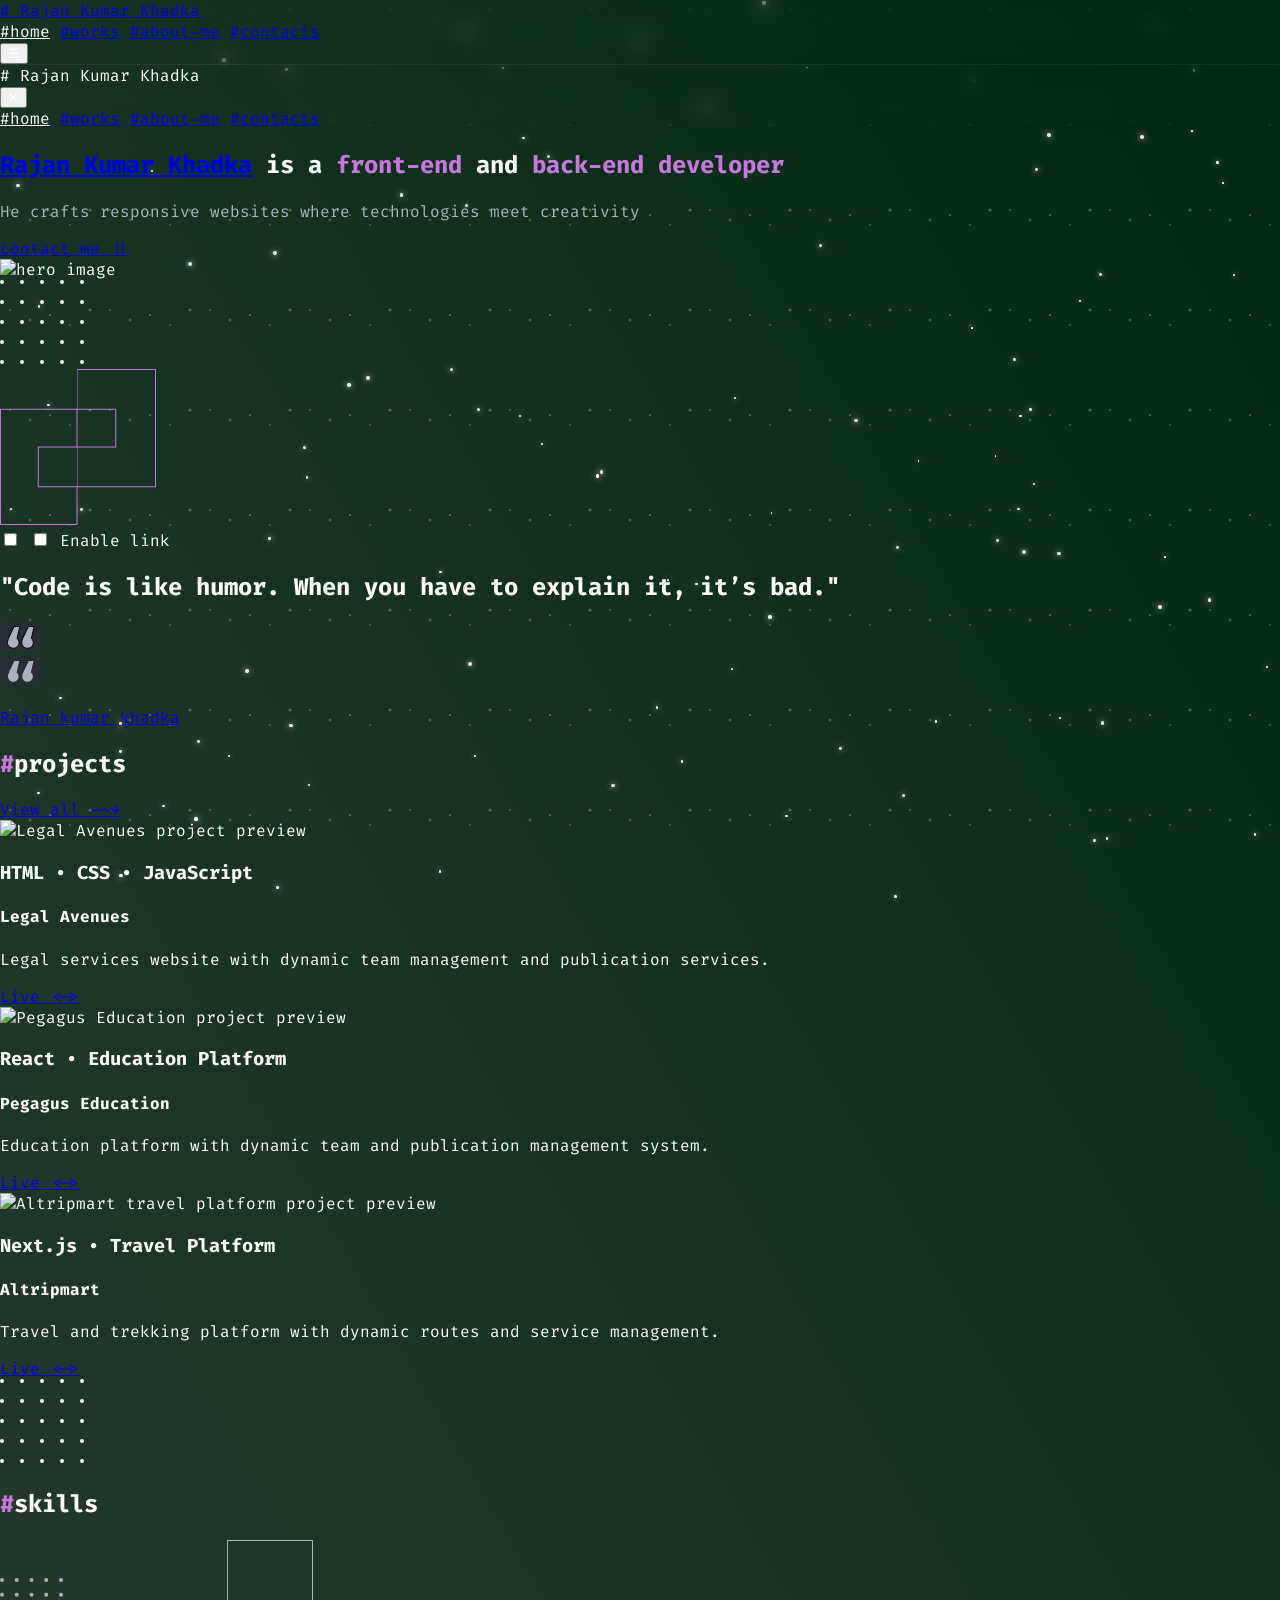
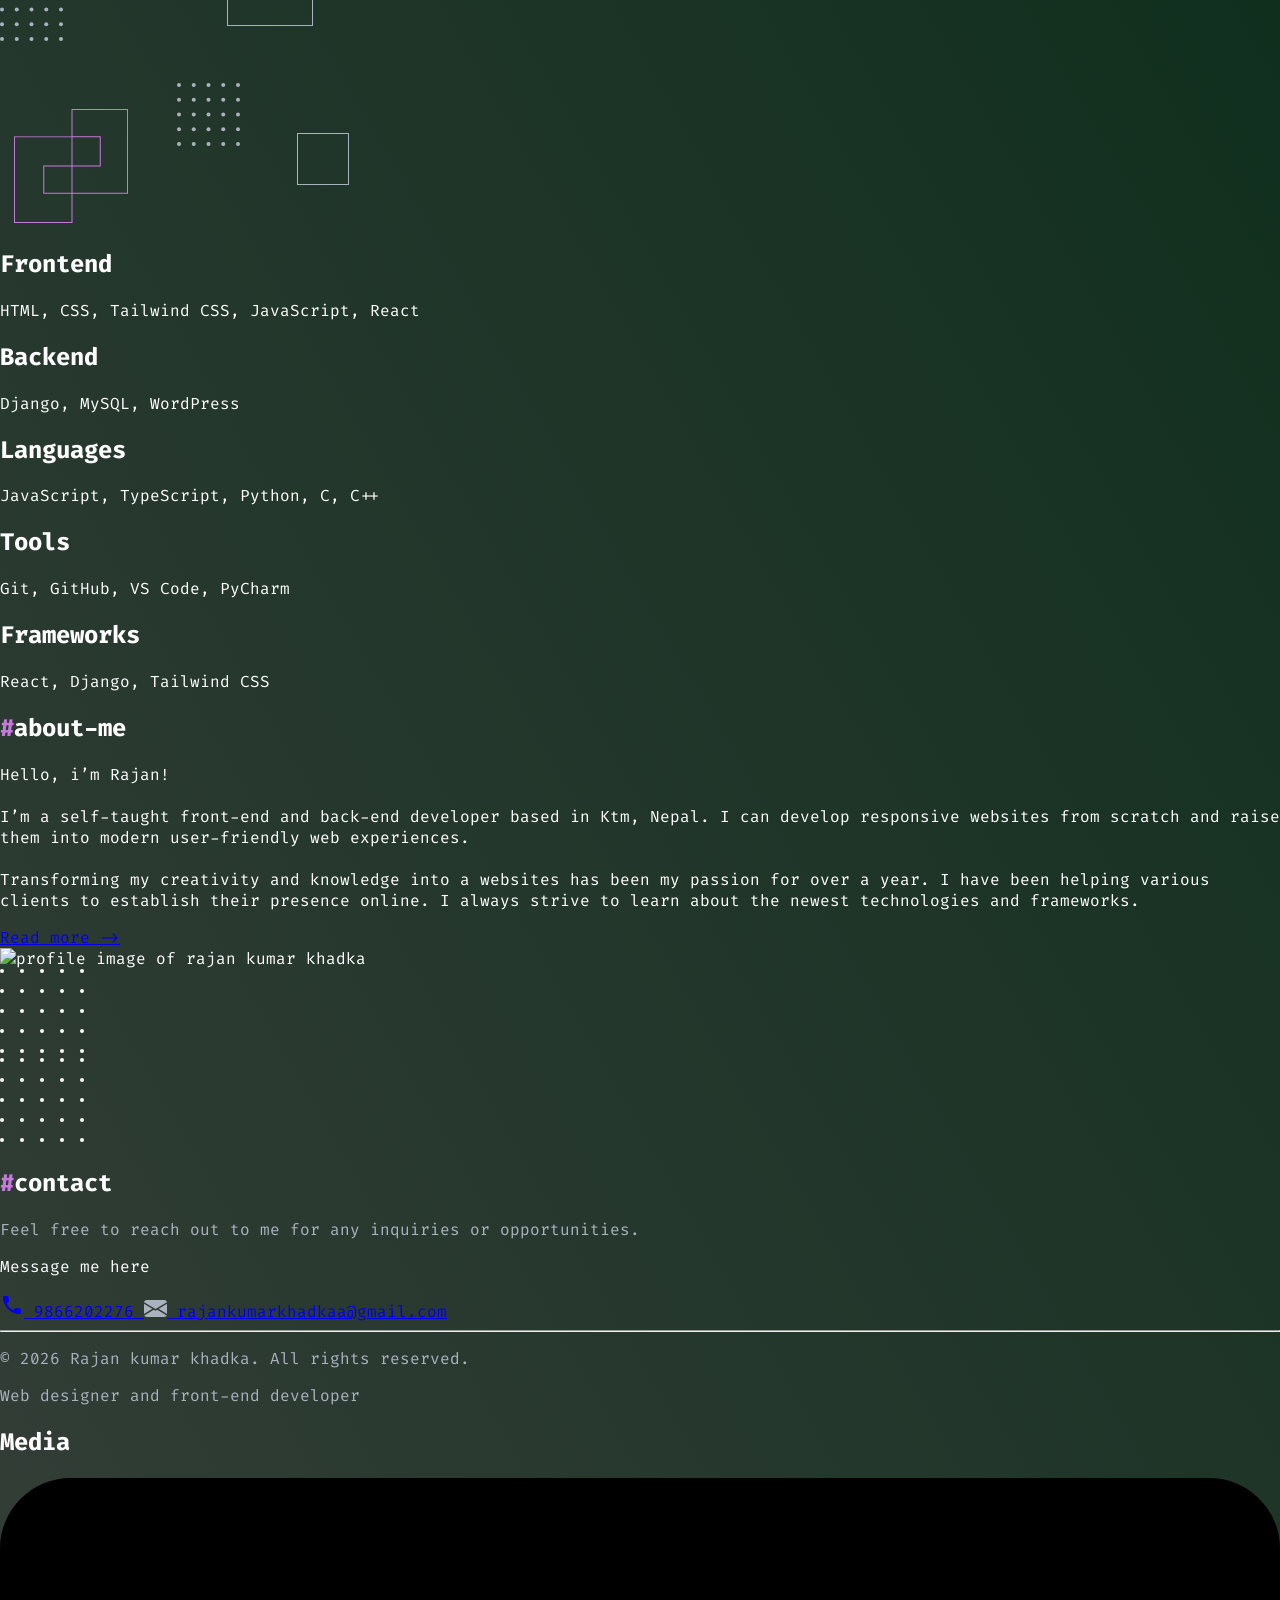
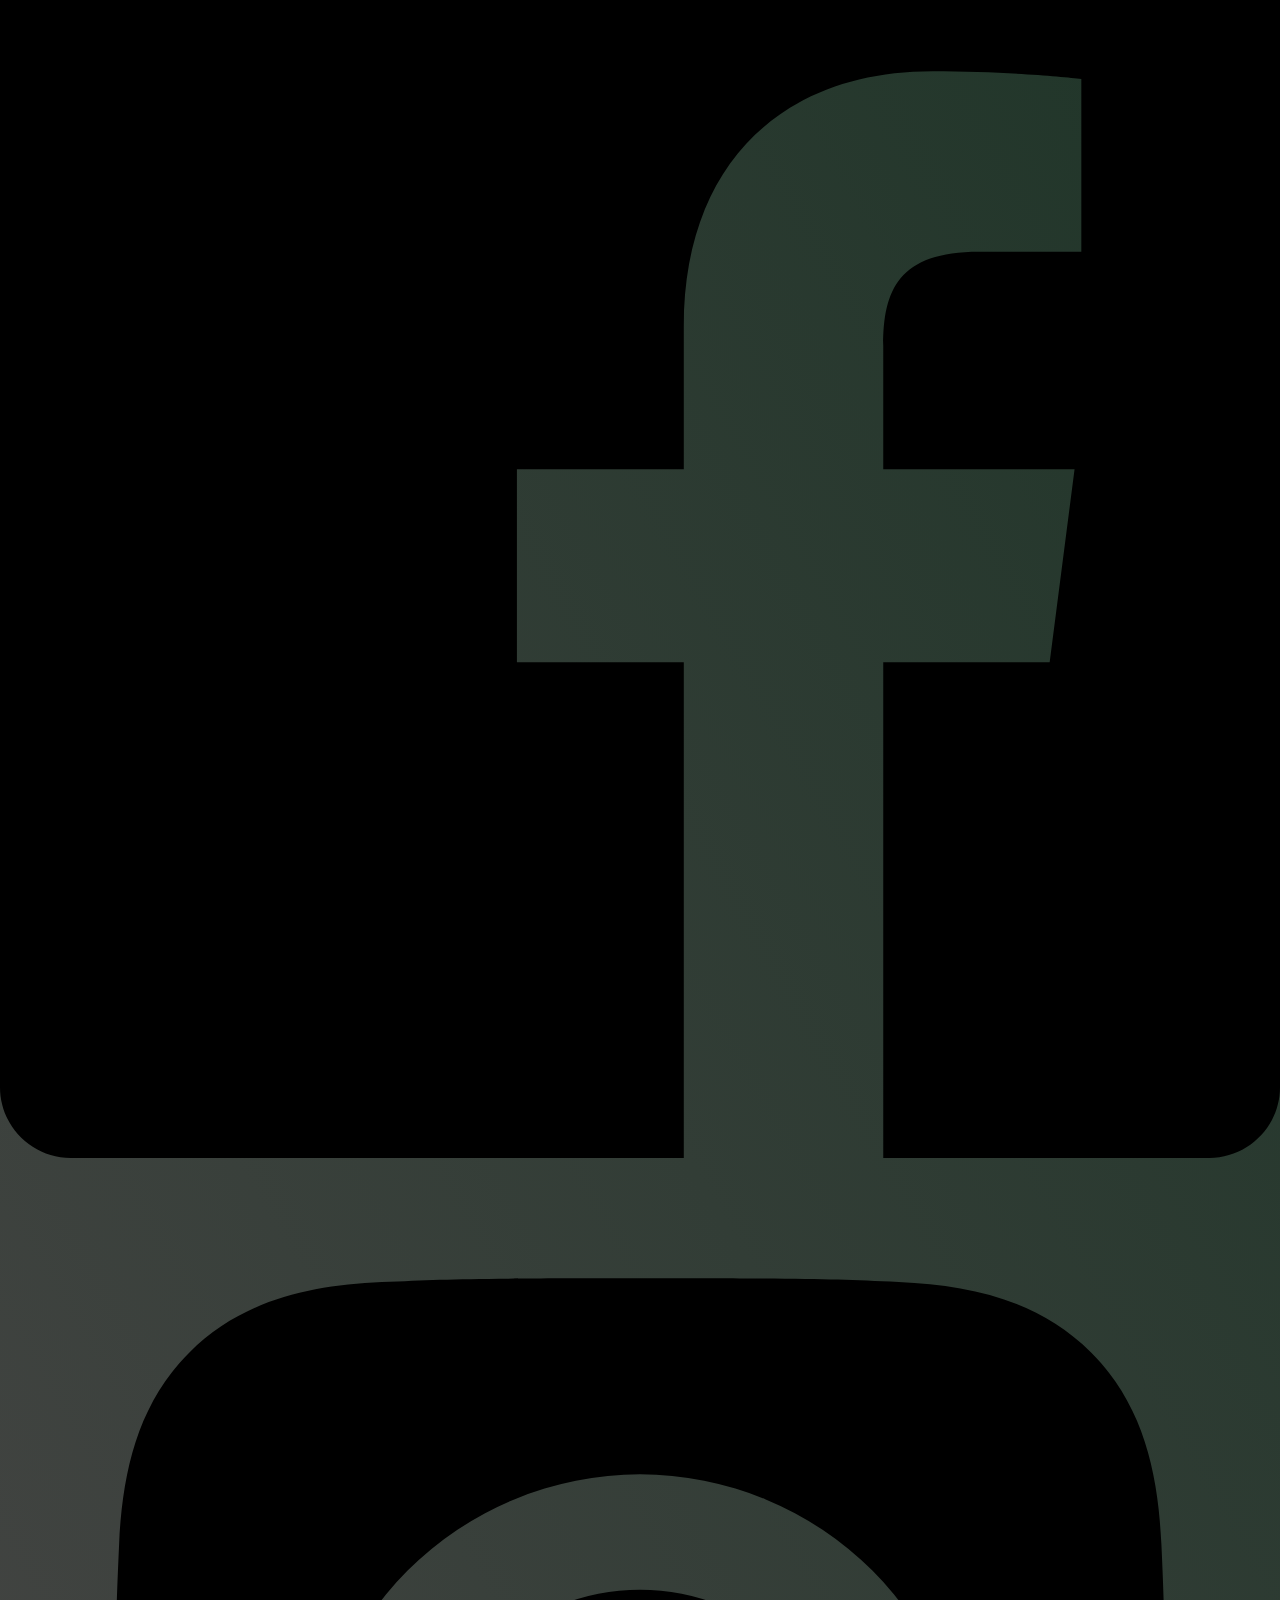
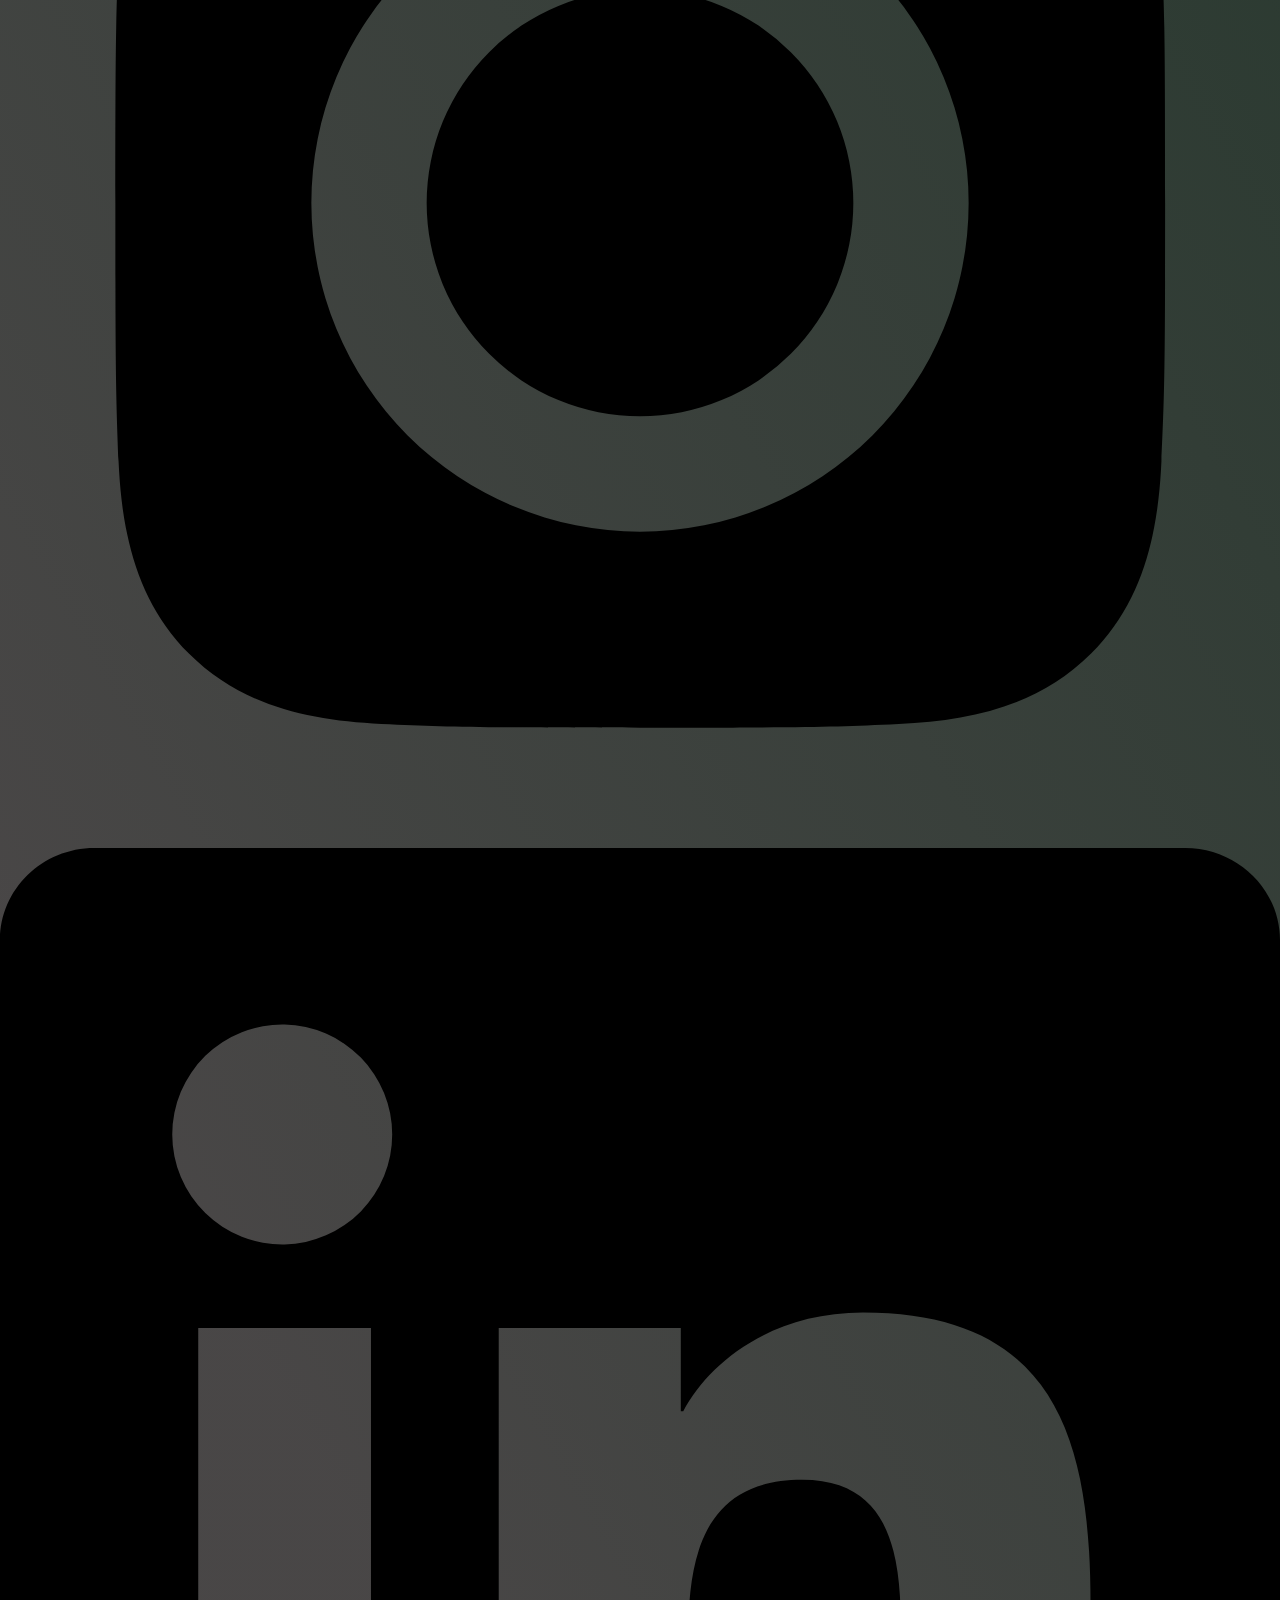
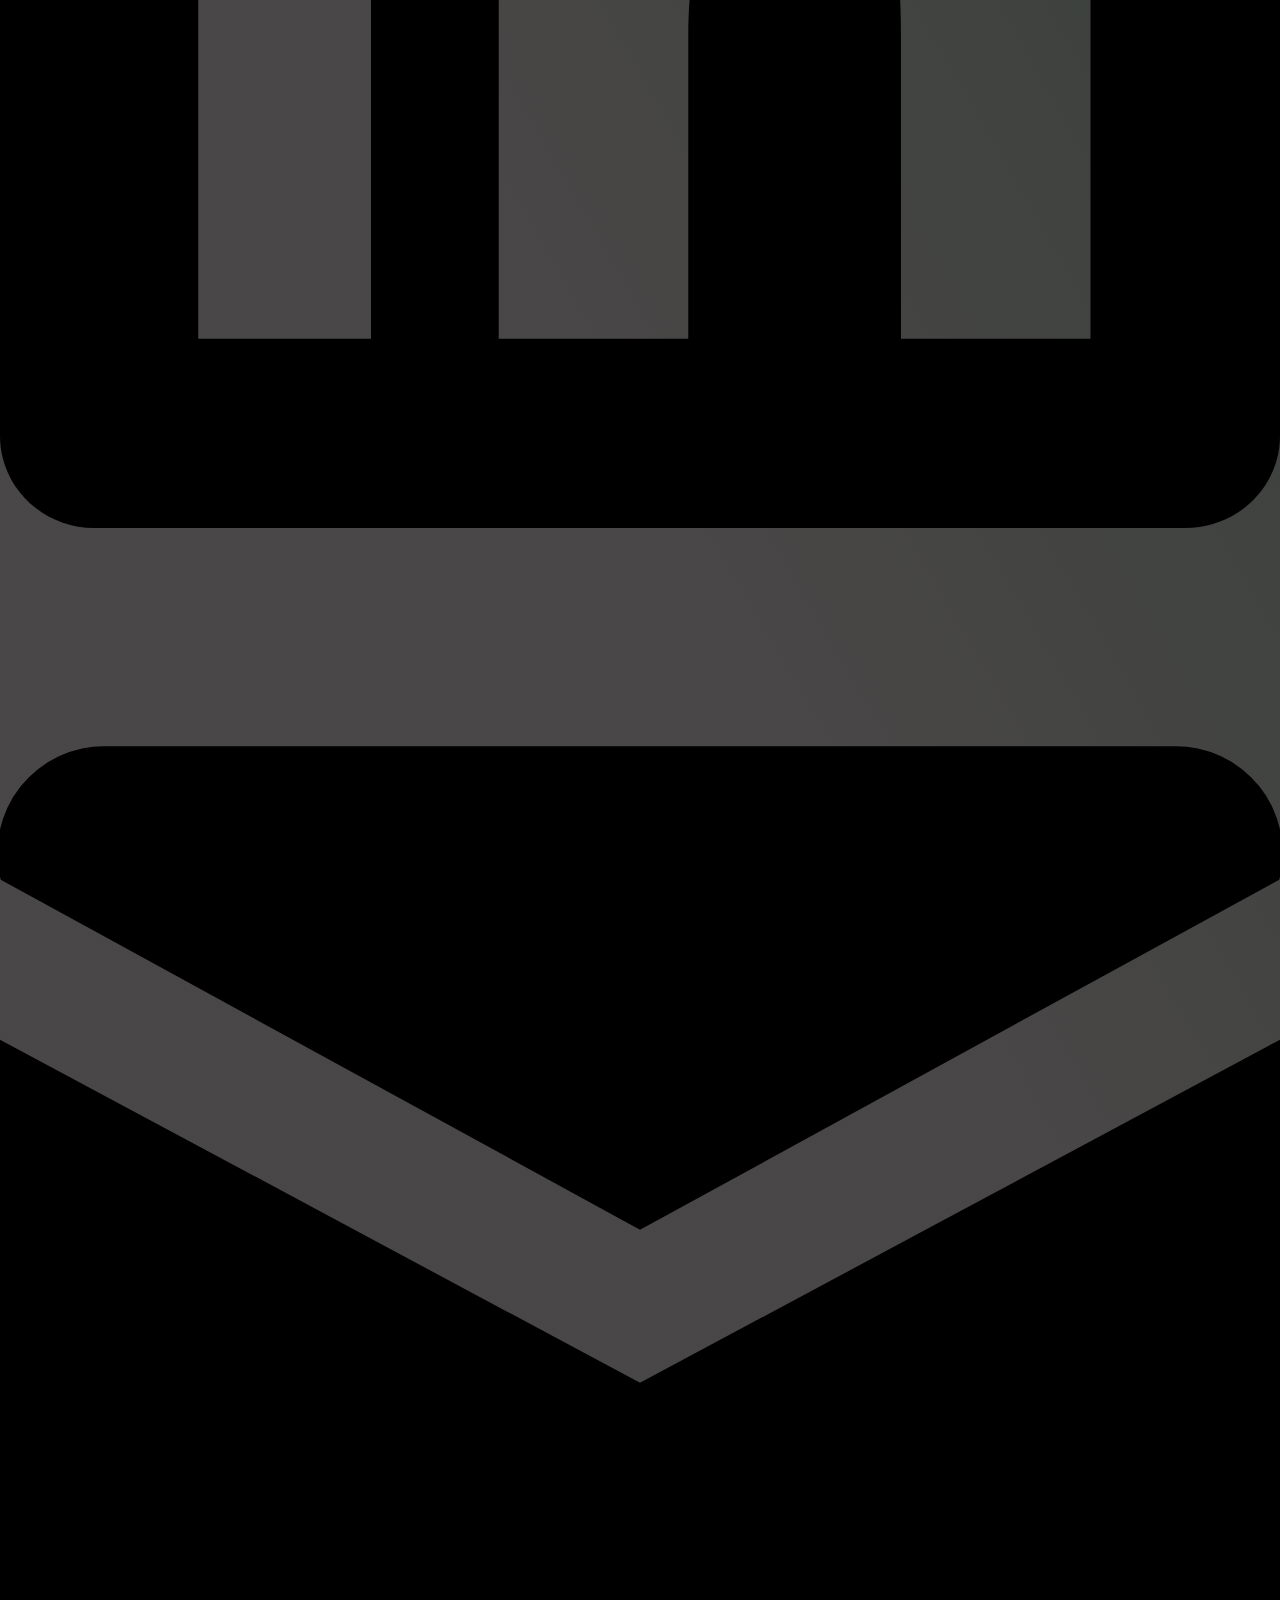
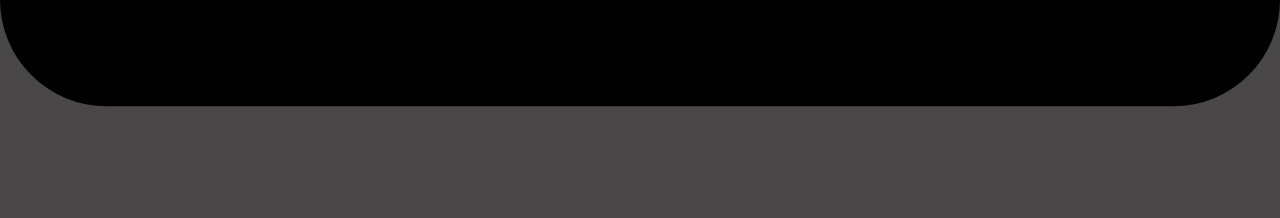
==== commit b881510a: "web form add" ====
--- a/index.html
+++ b/index.html
@@ -683,7 +683,7 @@
 
                 <div class="flex gap-4 ml-auto">
                     <!-- SOCIAL MEDIA (SVG ONLY – NO CDN) -->
-                    <div class="bg-[#262b33] py-4 rounded-lg flex gap-4 text-gray-300">
+                    <div class=" py-4 rounded-lg flex gap-4 text-gray-300">
 
                         <!-- Facebook -->
                         <a href="https://www.facebook.com/rajankumarkhadkaa" target="_blank"
--- a/style.css
+++ b/style.css
@@ -4,6 +4,11 @@
   --gray: #ABB2BF;   
   --background: #282C33;  
 }
+
+html {
+  scroll-behavior: smooth;
+}
+
 .text-primary {
   color: var(--primary);
 }
